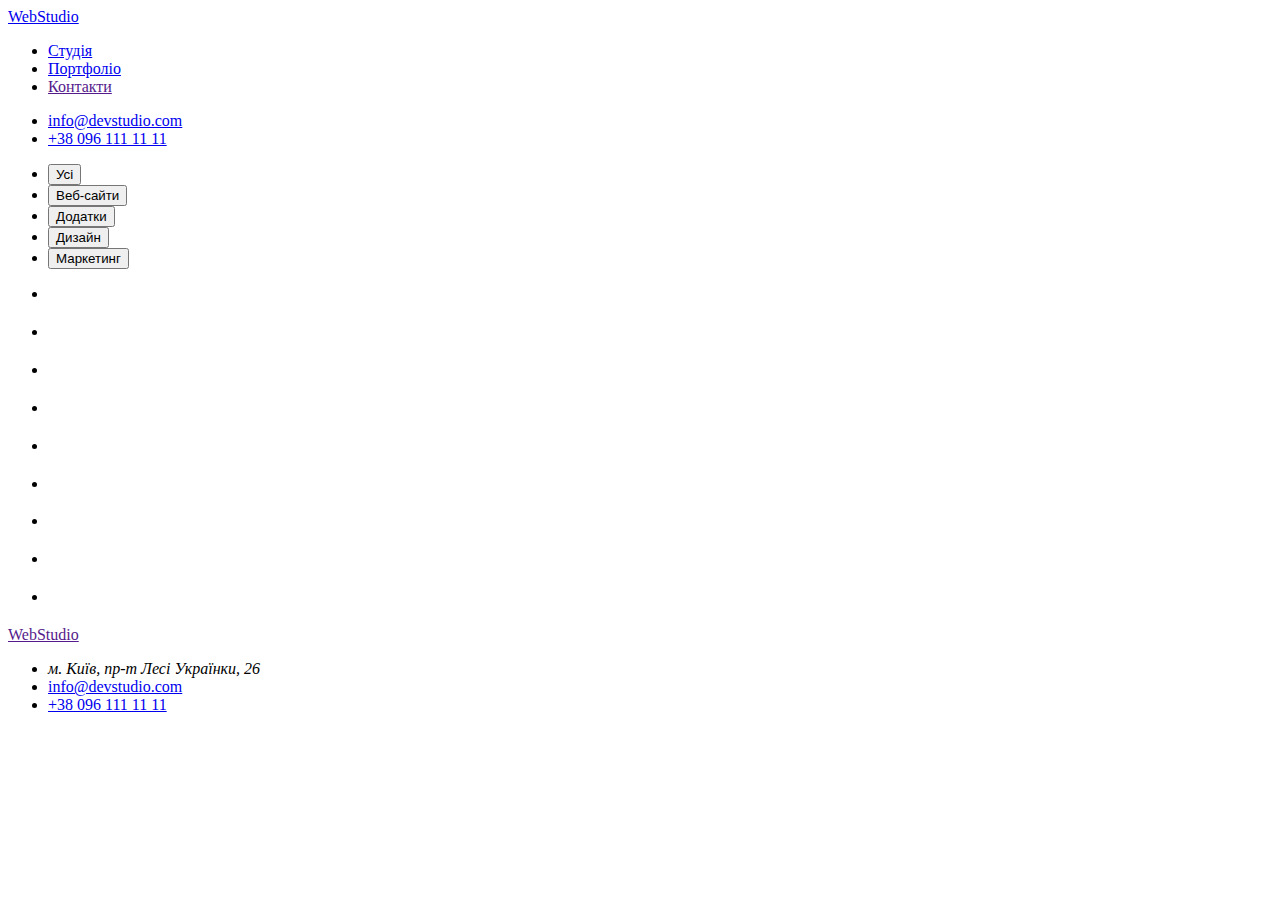
==== portfolio.html @ 64e0fc86 "portfolio" ====
<!DOCTYPE html>
<html lang="en">
<head>
    <meta charset="UTF-8">
    <meta http-equiv="X-UA-Compatible" content="IE=edge">
    <meta name="viewport" content="width=device-width, initial-scale=1.0">
    <title>Document</title>
</head>
<body>
    <header>

        <a href="./index.html">WebStudio</a>
        <ul>
          <li><a href="./index.html">Студія</a></li>
          <li><a href="./portfolio.html">Портфоліо</a></li>
          <li><a href="">Контакти</a></li>
        </ul>
        <ul>
          <li>
            <a href="mailto:info@devstudio.com">info@devstudio.com</a>
          </li>
          <li>
            <a href="tel:+380961111111">+38 096 111 11 11</a>
          </li>
        </ul>
      </header>
      <main>
        <ul>
            <li><button type="button" >Усі</button></li>
            <li><button type="button" >Веб-сайти</button></li>
            <li><button type="button" >Додатки</button></li>
            <li><button type="button" >Дизайн</button></li>
            <li><button type="button" >Маркетинг</button></li>
        </ul>
        <ul>
            <li>
                <img src="" alt="">
                <h2></h2>
                <p></p>
            </li>
            <li>
                <img src="" alt="">
                <h2></h2>
                <p></p>
            </li>
            <li>
                <img src="" alt="">
                <h2></h2>
                <p></p>
            </li>
            <li>
                <img src="" alt="">
                <h2></h2>
                <p></p>
            </li>
            <li>
                <img src="" alt="">
                <h2></h2>
                <p></p>
            </li>
            <li>
                <img src="" alt="">
                <h2></h2>
                <p></p>
            </li>
            <li>
                <img src="" alt="">
                <h2></h2>
                <p></p>
            </li>
            <li>
                <img src="" alt="">
                <h2></h2>
                <p></p>
            </li>
            <li>
                <img src="" alt="">
                <h2></h2>
                <p></p>
            </li>
        </ul>
      </main>
      <footer>
        <a href="">WebStudio</a>
        
          <ul>
            
            <li> 
            <address>м. Київ, пр-т Лесі Українки, 26</address>   
            </li>
            <li>
              <a href="mailto:info@devstudio.com">info@devstudio.com</a>
            </li>
            <li>
              <a href="tel:+380961111111">+38 096 111 11 11</a>
            </li>
          </ul>
        
      </footer>
</body>
</html>
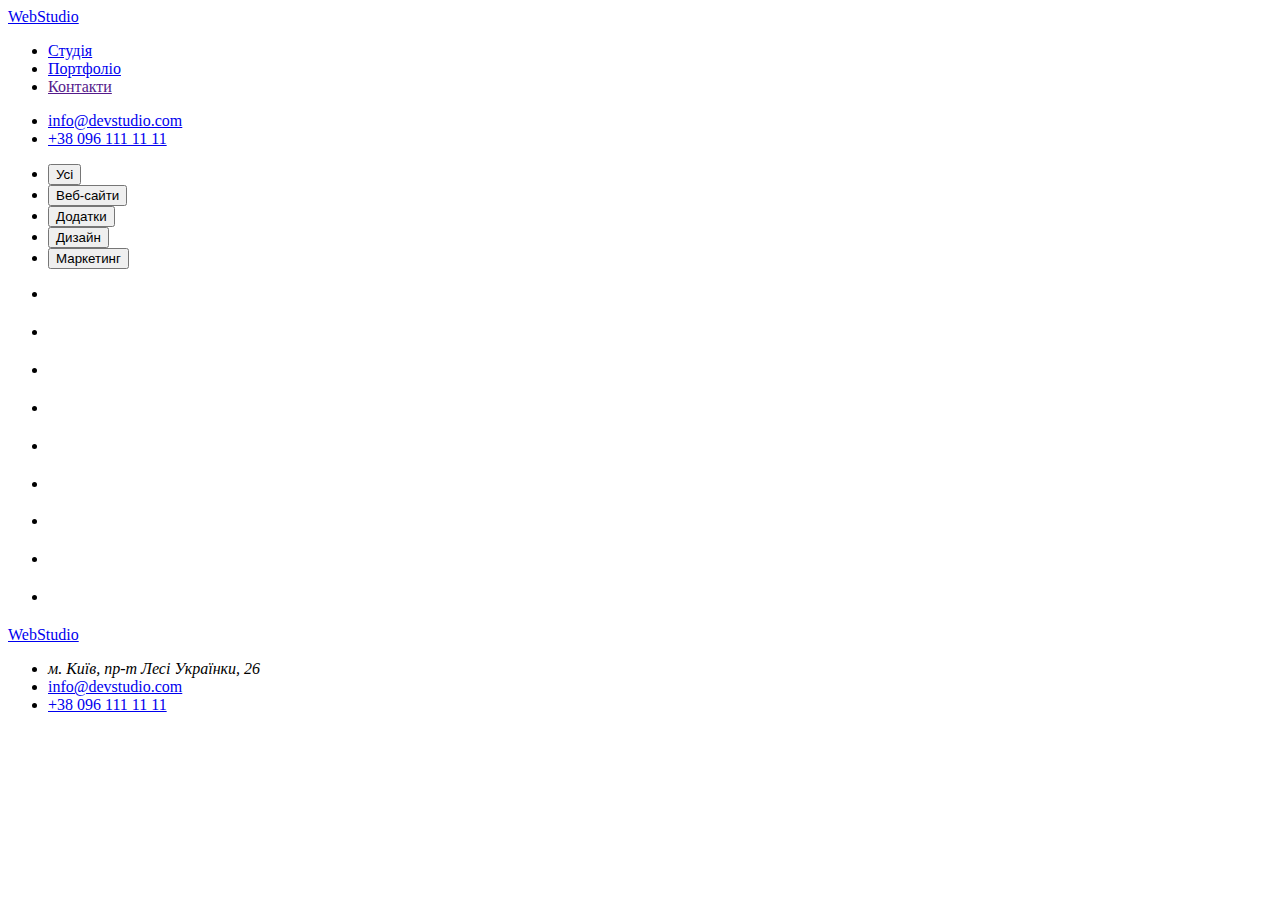
==== commit ab171c01: "main page" ====
--- a/portfolio.html
+++ b/portfolio.html
@@ -7,23 +7,26 @@
     <title>Document</title>
 </head>
 <body>
-    <header>
+  <header class="header">
+    <nav class="header-navigation">
 
-        <a href="./index.html">WebStudio</a>
-        <ul>
-          <li><a href="./index.html">Студія</a></li>
-          <li><a href="./portfolio.html">Портфоліо</a></li>
-          <li><a href="">Контакти</a></li>
-        </ul>
-        <ul>
-          <li>
-            <a href="mailto:info@devstudio.com">info@devstudio.com</a>
-          </li>
-          <li>
-            <a href="tel:+380961111111">+38 096 111 11 11</a>
-          </li>
-        </ul>
-      </header>
+    <a class="header-logo" href="./index.html">WebStudio</a>
+    <ul class="header-pages">
+      <li class="header-page"><a href="./index.html" class="header-link">Студія</a></li>
+      <li class="header-page"><a href="./portfolio.html"  class="header-link">Портфоліо</a></li>
+      <li class="header-page"><a href="" class="header-link">Контакти</a></li>
+    </ul>
+    <ul class="header-contacts">
+      <li class="header-contact">
+        <a href="mailto:info@devstudio.com" class="header-contact-link">info@devstudio.com</a>
+      </li>
+      <li class="header-contact">
+        <a href="tel:+380961111111" class="header-contact-link">+38 096 111 11 11</a>
+      </li>
+    </ul>
+  </nav>
+
+  </header>
       <main>
         <ul>
             <li><button type="button" >Усі</button></li>
@@ -80,19 +83,19 @@
             </li>
         </ul>
       </main>
-      <footer>
-        <a href="">WebStudio</a>
+      <footer class="footer">
+        <a href="./index.html" class="footer-link">WebStudio</a>
         
-          <ul>
+          <ul class="footer-list">
             
-            <li> 
-            <address>м. Київ, пр-т Лесі Українки, 26</address>   
+            <li class="footer-item"> 
+            <address class="footer-address">м. Київ, пр-т Лесі Українки, 26</address>   
             </li>
-            <li>
-              <a href="mailto:info@devstudio.com">info@devstudio.com</a>
+            <li class="footer-item">
+              <a href="mailto:info@devstudio.com" class="footer-address">info@devstudio.com</a>
             </li>
-            <li>
-              <a href="tel:+380961111111">+38 096 111 11 11</a>
+            <li class="footer-item">
+              <a href="tel:+380961111111" class="footer-link">+38 096 111 11 11</a>
             </li>
           </ul>
         
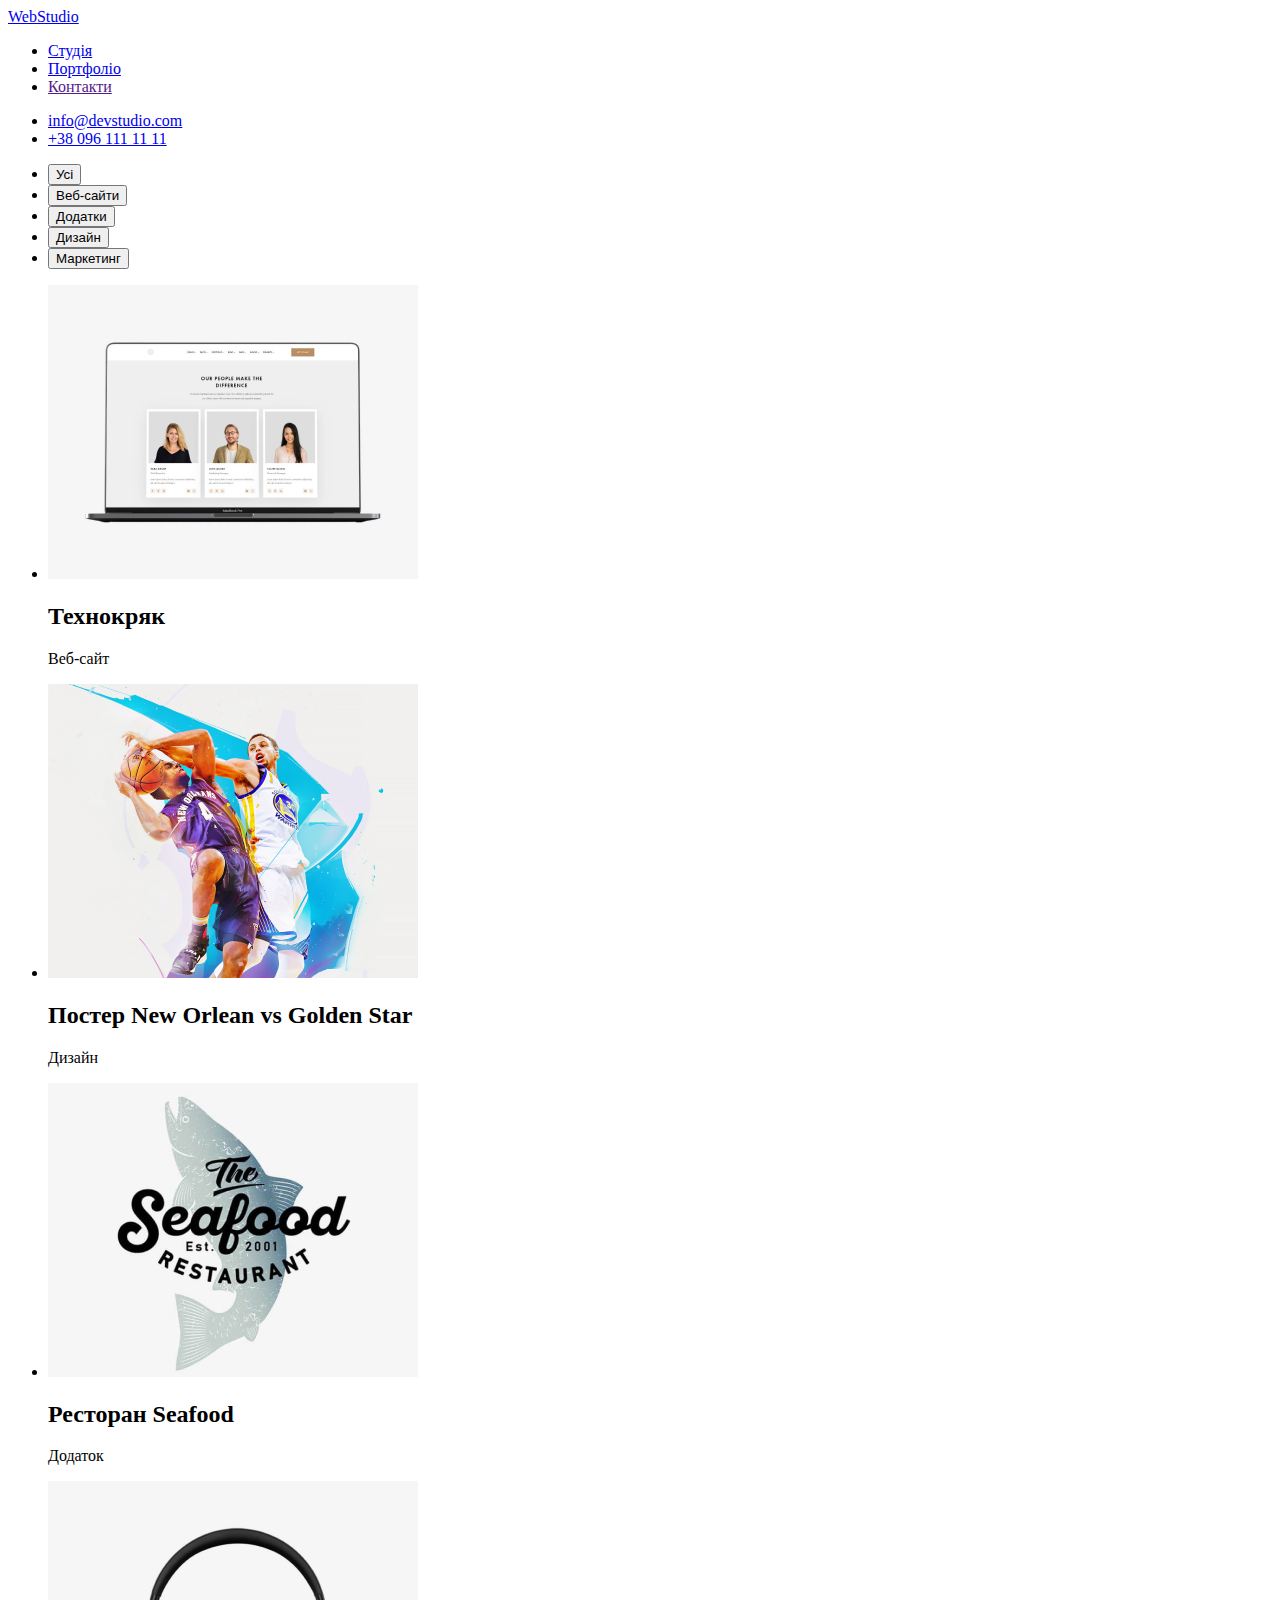
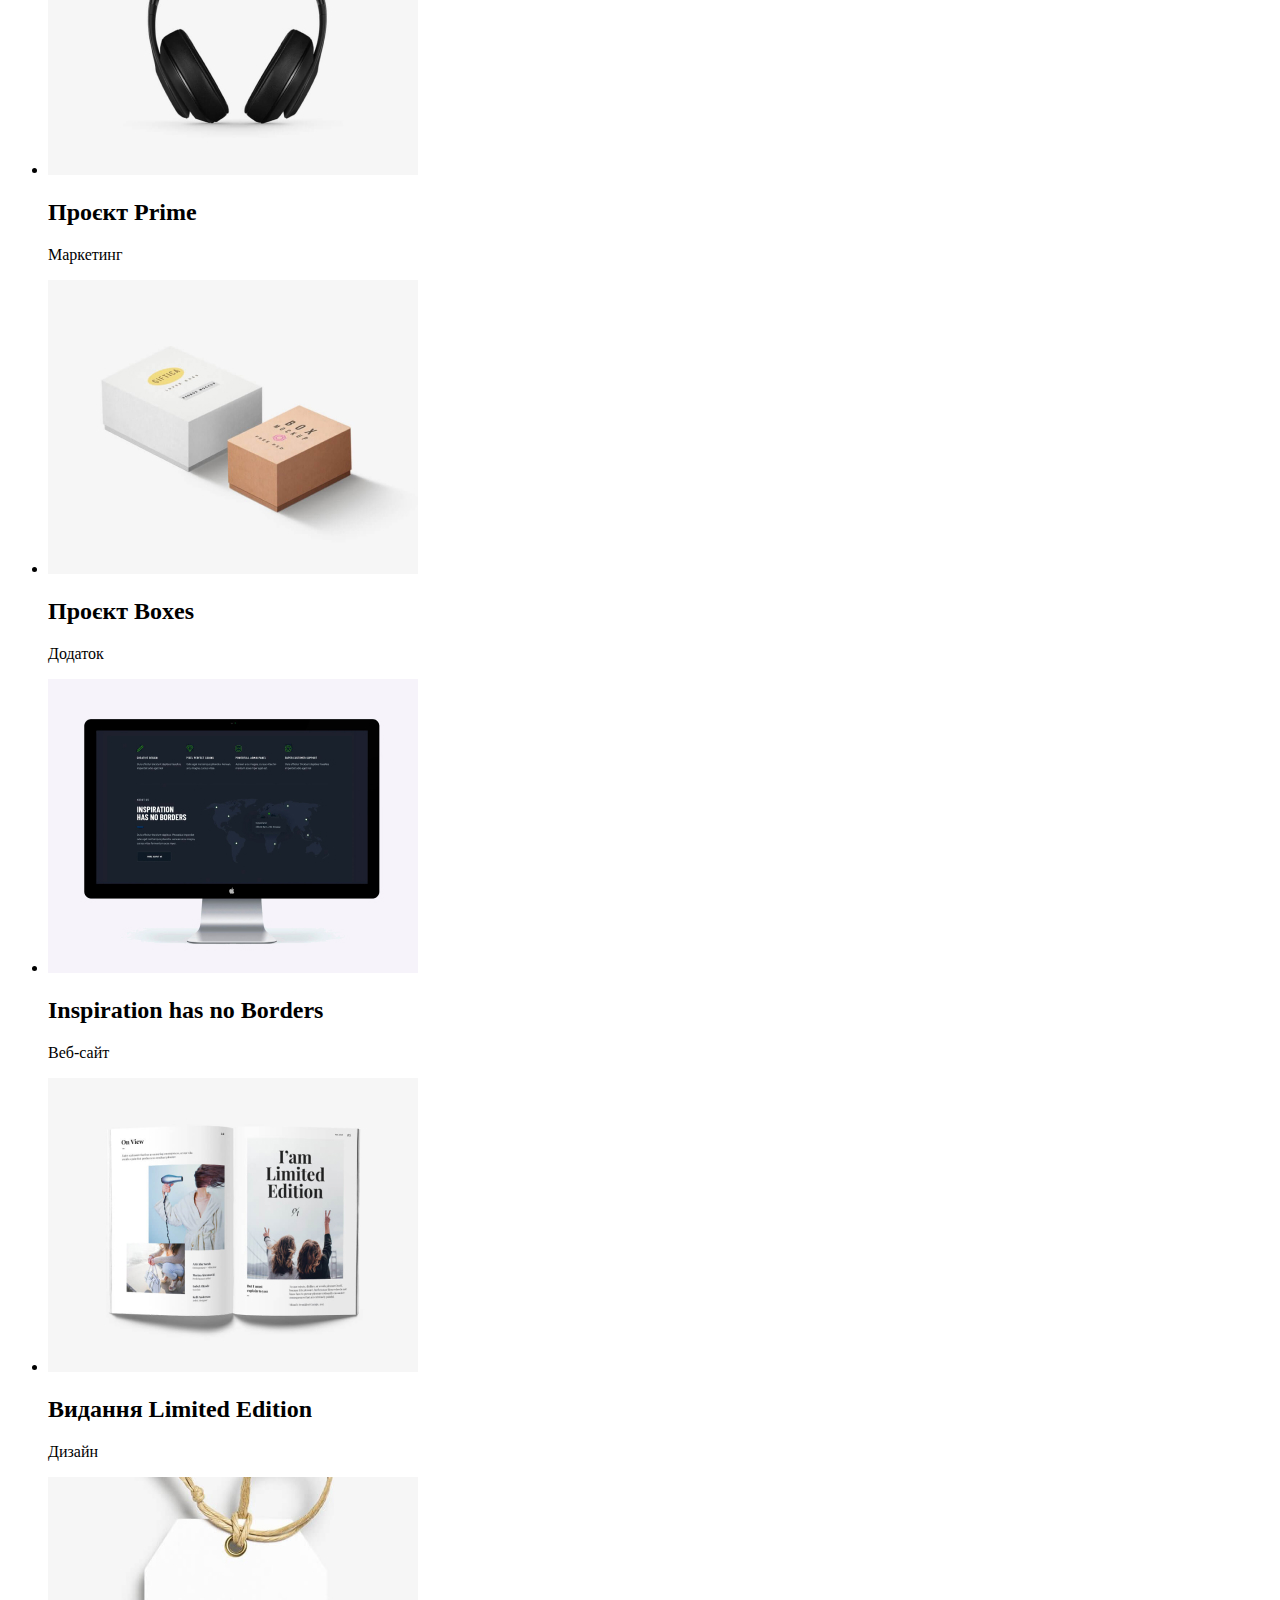
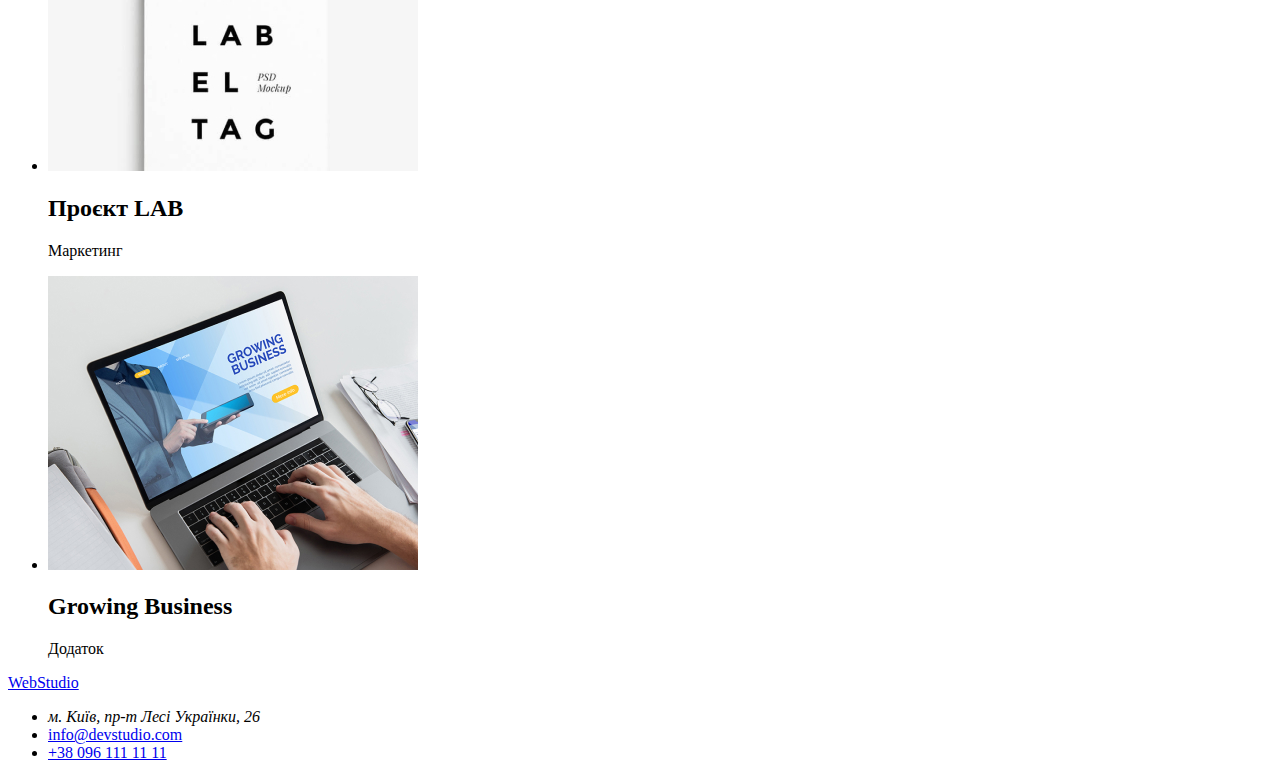
==== commit 30699c15: "portfolio class" ====
--- a/portfolio.html
+++ b/portfolio.html
@@ -28,58 +28,58 @@
 
   </header>
       <main>
-        <ul>
-            <li><button type="button" >Усі</button></li>
-            <li><button type="button" >Веб-сайти</button></li>
-            <li><button type="button" >Додатки</button></li>
-            <li><button type="button" >Дизайн</button></li>
-            <li><button type="button" >Маркетинг</button></li>
+        <ul class="button-list">
+            <li class="buttons-item"><button type="button" class="buttons-element">Усі</button></li>
+            <li class="buttons-item"><button type="button" class="buttons-element">Веб-сайти</button></li>
+            <li class="buttons-item"><button type="button" class="buttons-element">Додатки</button></li>
+            <li class="buttons-item"><button type="button" class="buttons-element">Дизайн</button></li>
+            <li class="buttons-item"><button type="button" class="buttons-element">Маркетинг</button></li>
         </ul>
-        <ul>
-            <li>
-                <img src="" alt="">
-                <h2></h2>
-                <p></p>
+        <ul class="posters-list">
+            <li class="posters-item">
+                <img src="./images/poster-1.jpg" alt="постер 1" class="posters-image">
+                <h2 class="poster-name">Технокряк</h2>
+                <p class="poster-tex">Веб-сайт</p>
             </li>
-            <li>
-                <img src="" alt="">
-                <h2></h2>
-                <p></p>
+            <li class="posters-item">
+                <img src="./images/poster-2.jpg" alt="постер 2" class="posters-image">
+                <h2 class="poster-name">Постер New Orlean vs Golden Star</h2>
+                <p class="poster-tex">Дизайн</p>
             </li>
-            <li>
-                <img src="" alt="">
-                <h2></h2>
-                <p></p>
+            <li class="posters-item">
+                <img src="./images/poster-3.jpg" alt="постер 3" class="posters-image">
+                <h2 class="poster-name">Ресторан Seafood</h2>
+                <p class="poster-tex">Додаток</p>
             </li>
-            <li>
-                <img src="" alt="">
-                <h2></h2>
-                <p></p>
+            <li class="posters-item">
+                <img src="./images/poster-4.jpg" alt="постер 4" class="posters-image">
+                <h2 class="poster-name">Проєкт Prime</h2>
+                <p class="poster-tex">Маркетинг</p>
             </li>
-            <li>
-                <img src="" alt="">
-                <h2></h2>
-                <p></p>
+            <li class="posters-item">
+                <img src="./images/poster-5.jpg" alt="постер 5" class="posters-image">
+                <h2 class="poster-name">Проєкт Boxes</h2>
+                <p class="poster-tex">Додаток</p>
             </li>
-            <li>
-                <img src="" alt="">
-                <h2></h2>
-                <p></p>
+            <li class="posters-item">
+                <img src="./images/poster-6.jpg" alt="постер 6" class="posters-image">
+                <h2 class="poster-name">Inspiration has no Borders</h2>
+                <p class="poster-tex">Веб-сайт</p>
             </li>
-            <li>
-                <img src="" alt="">
-                <h2></h2>
-                <p></p>
+            <li class="posters-item">
+                <img src="./images/poster-7.jpg" alt="постер 7" class="posters-image">
+                <h2 class="poster-name">Видання Limited Edition</h2>
+                <p class="poster-tex">Дизайн</p>
             </li>
-            <li>
-                <img src="" alt="">
-                <h2></h2>
-                <p></p>
+            <li class="posters-item">
+                <img src="./images/poster-8.jpg" alt="постер 8" class="posters-image">
+                <h2 class="poster-name">Проєкт LAB</h2>
+                <p class="poster-tex">Маркетинг</p>
             </li>
-            <li>
-                <img src="" alt="">
-                <h2></h2>
-                <p></p>
+            <li class="posters-item">
+                <img src="./images/poster-9.jpg" alt="постер 9" class="posters-image">
+                <h2 class="poster-name">Growing Business</h2>
+                <p class="poster-tex">Додаток</p>
             </li>
         </ul>
       </main>
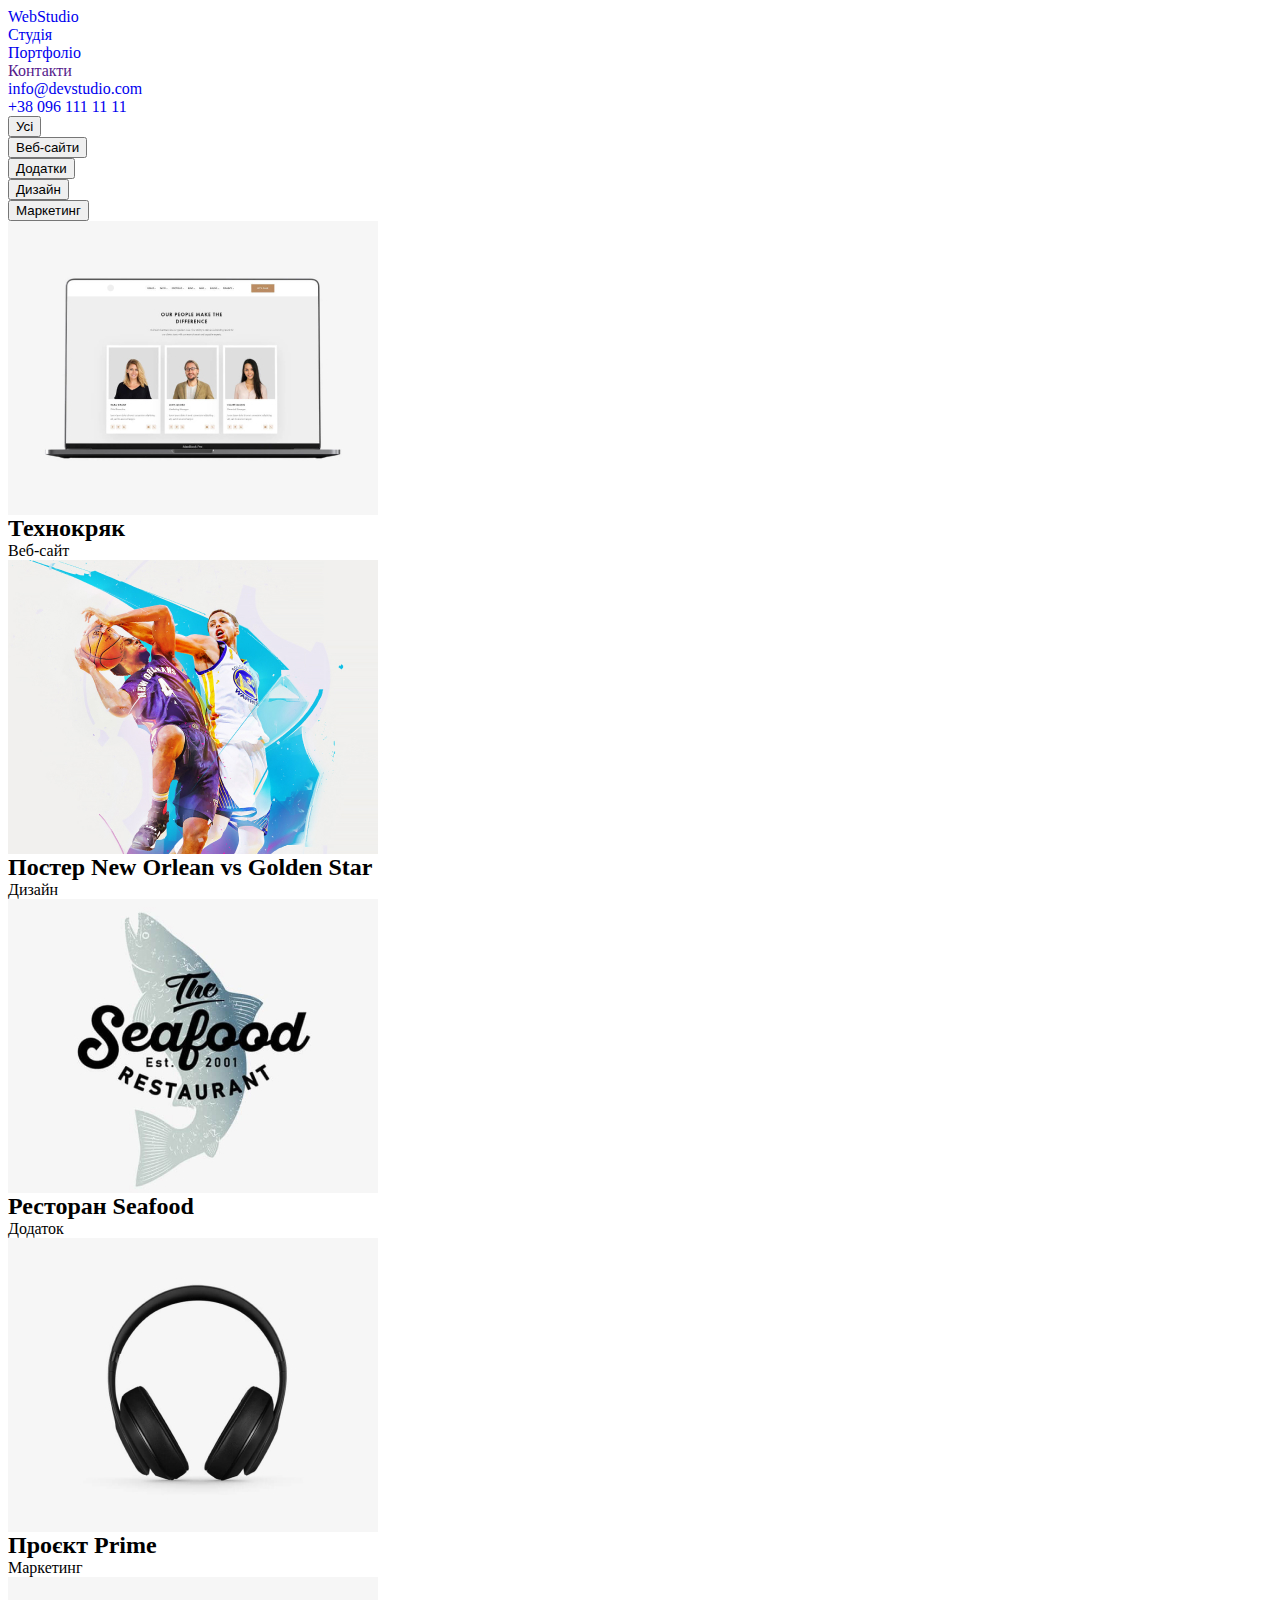
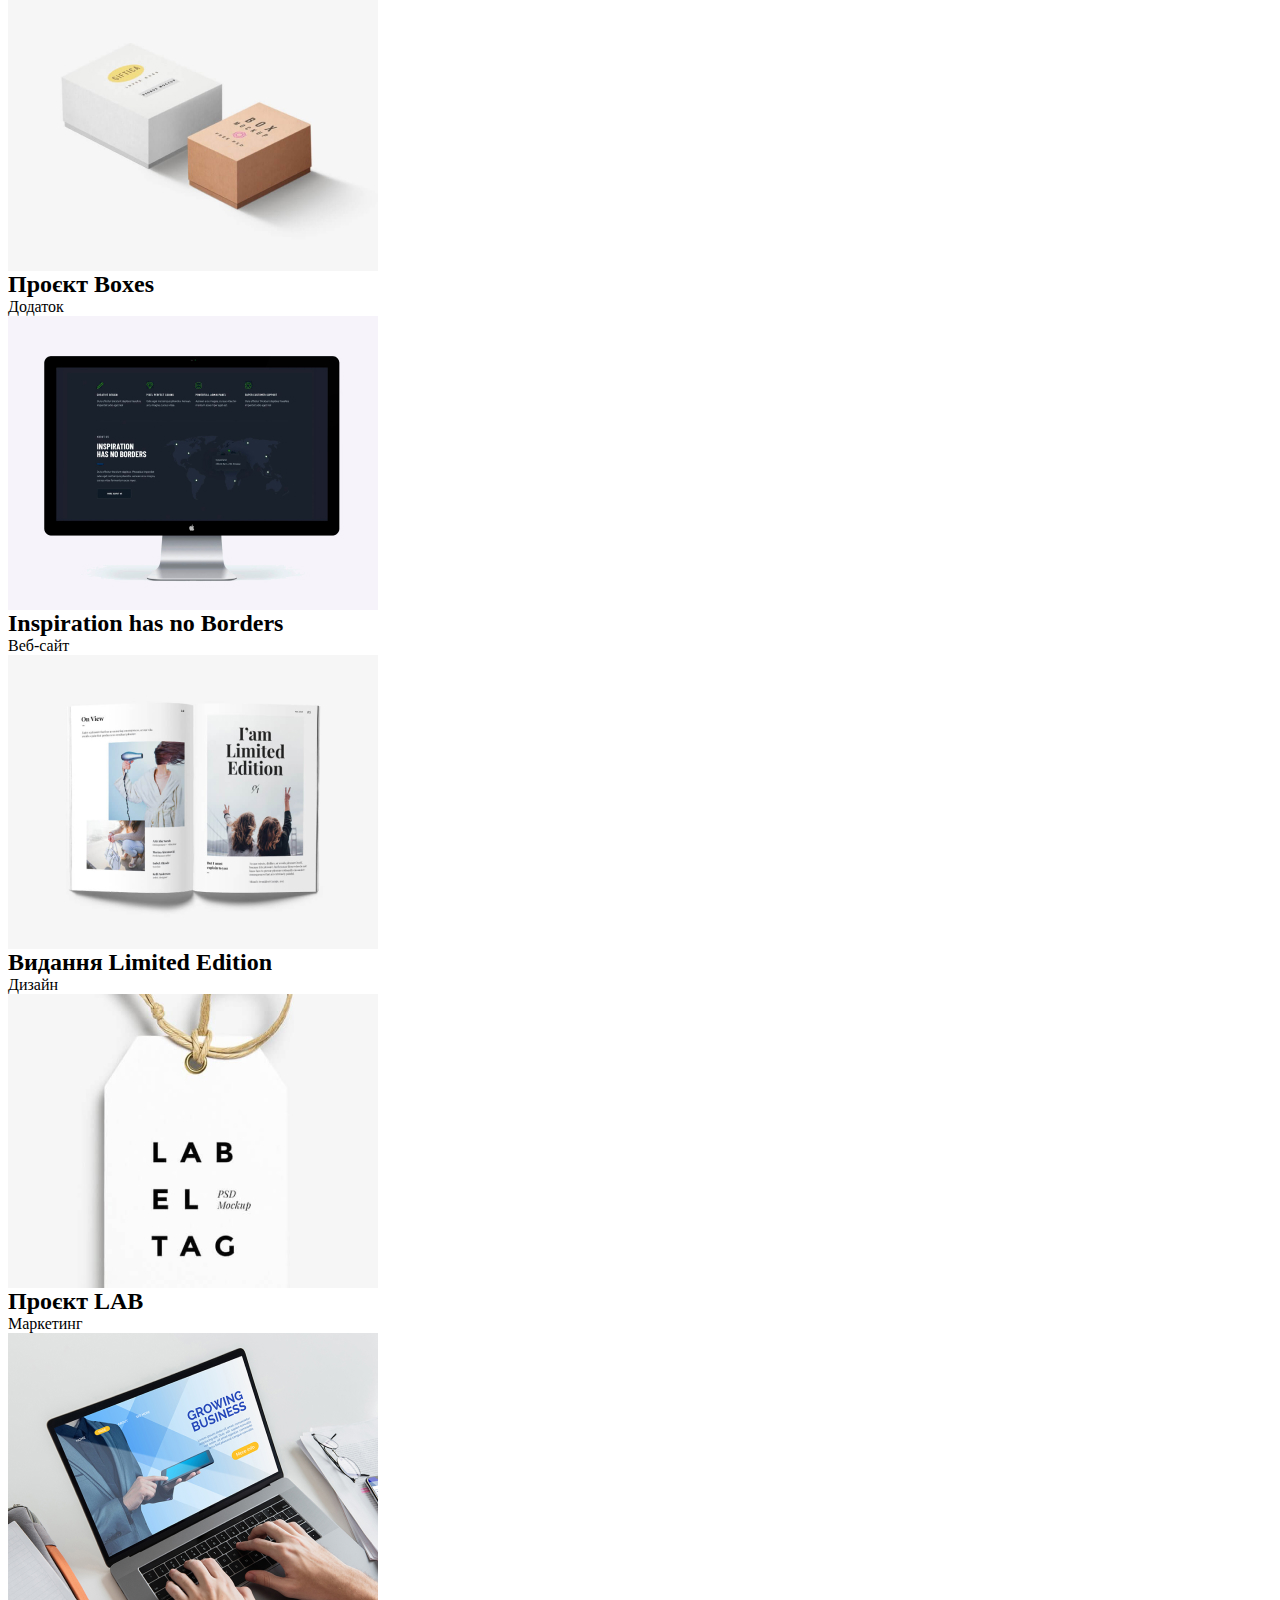
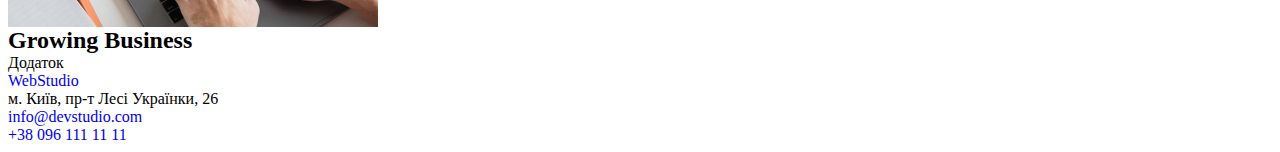
==== commit 04f12937: "conteiner and normalize" ====
--- a/portfolio.html
+++ b/portfolio.html
@@ -5,6 +5,8 @@
     <meta http-equiv="X-UA-Compatible" content="IE=edge">
     <meta name="viewport" content="width=device-width, initial-scale=1.0">
     <title>Document</title>
+    <link rel="stylesheet" href="https://cdnjs.cloudflare.com/ajax/libs/modern-normalize/1.1.0/modern-normalize.min.css" integrity="sha512-wpPYUAdjBVSE4KJnH1VR1HeZfpl1ub8YT/NKx4PuQ5NmX2tKuGu6U/JRp5y+Y8XG2tV+wKQpNHVUX03MfMFn9Q==" crossorigin="anonymous" referrerpolicy="no-referrer" />
+    <link rel="stylesheet" href="./style.css">
 </head>
 <body>
   <header class="header">
--- a/style.css
+++ b/style.css
@@ -0,0 +1,28 @@
+ul, ol {
+    list-style: none;
+    padding: 0;
+    margin: 0;
+}
+h1, h2, h3, h4, h5, h6,p {
+    margin: 0;
+}
+ 
+a{
+    text-decoration: none;
+}
+
+address {
+    font-style: normal;
+}
+
+img{
+    display: block;
+}
+
+.container {
+outline: solid red;
+width: 1200px;
+margin: 0 auto;
+padding-left: 15px;
+padding-right: 15px;
+}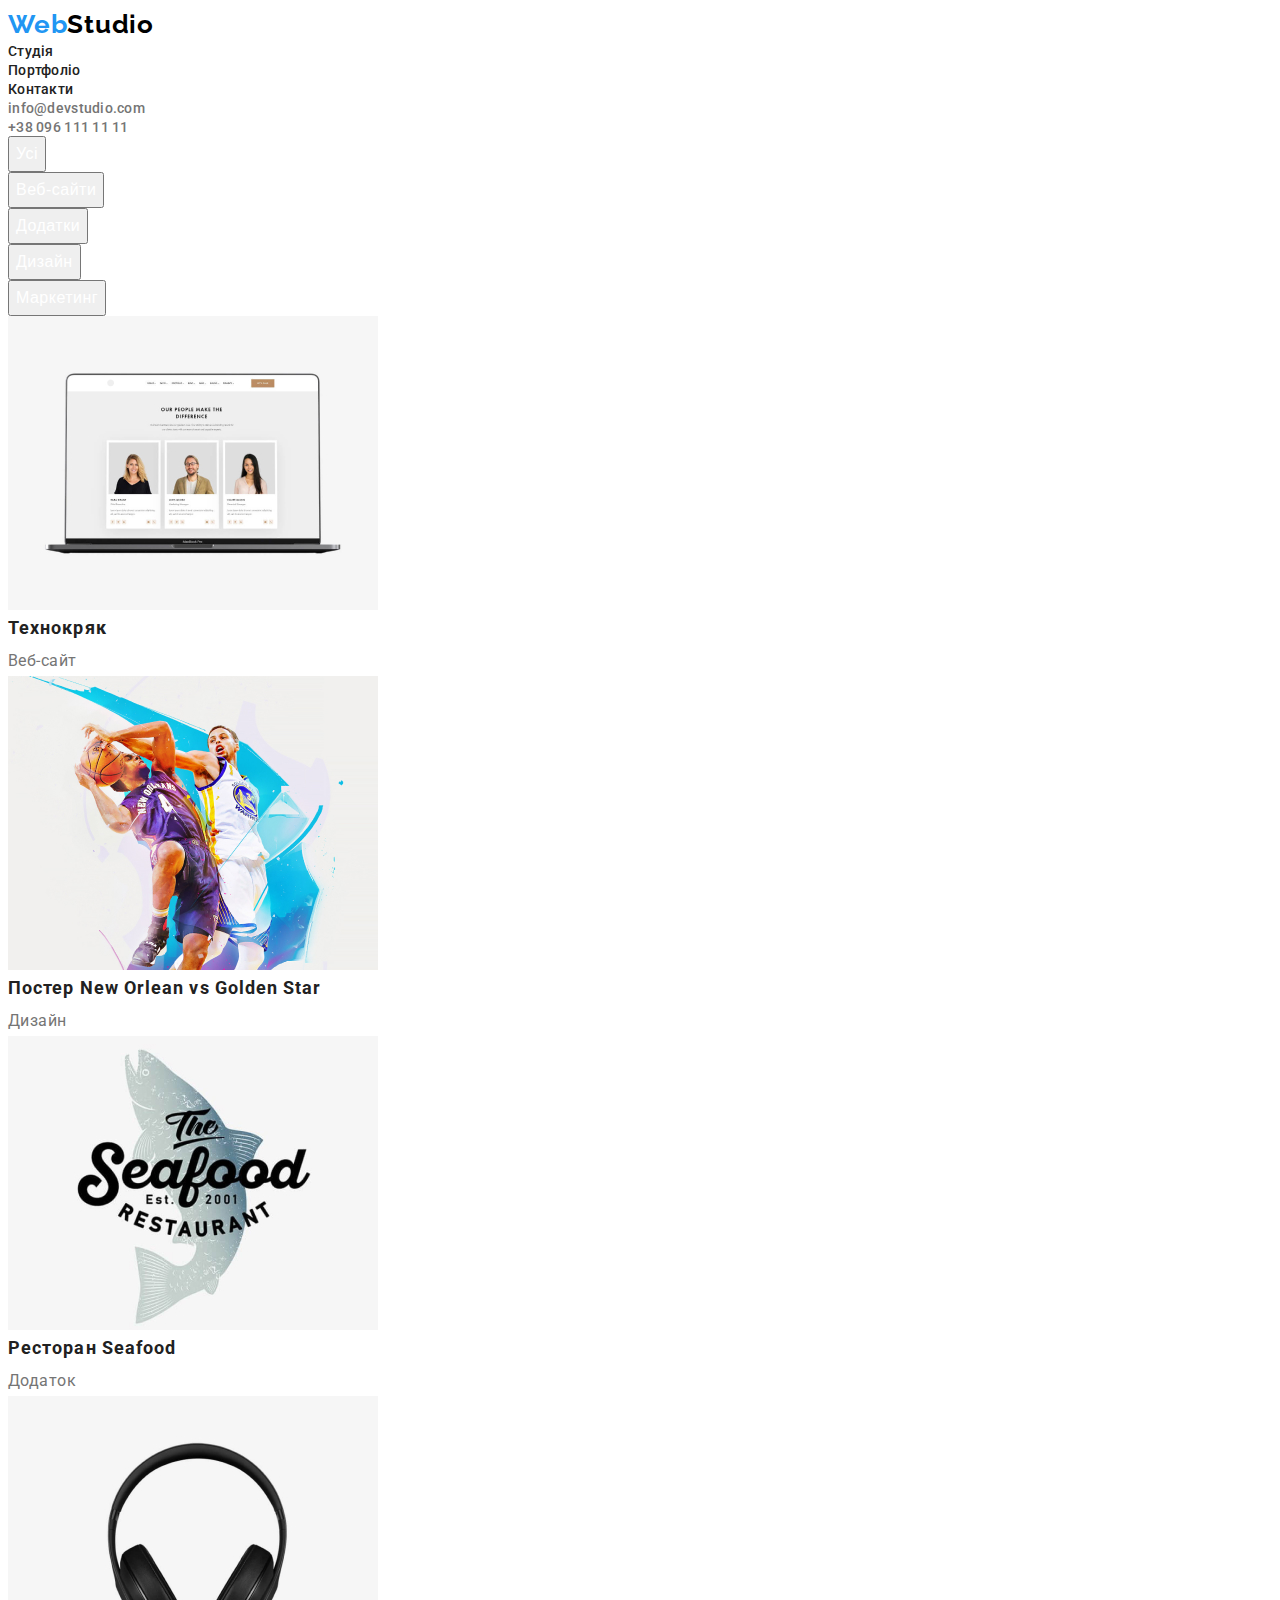
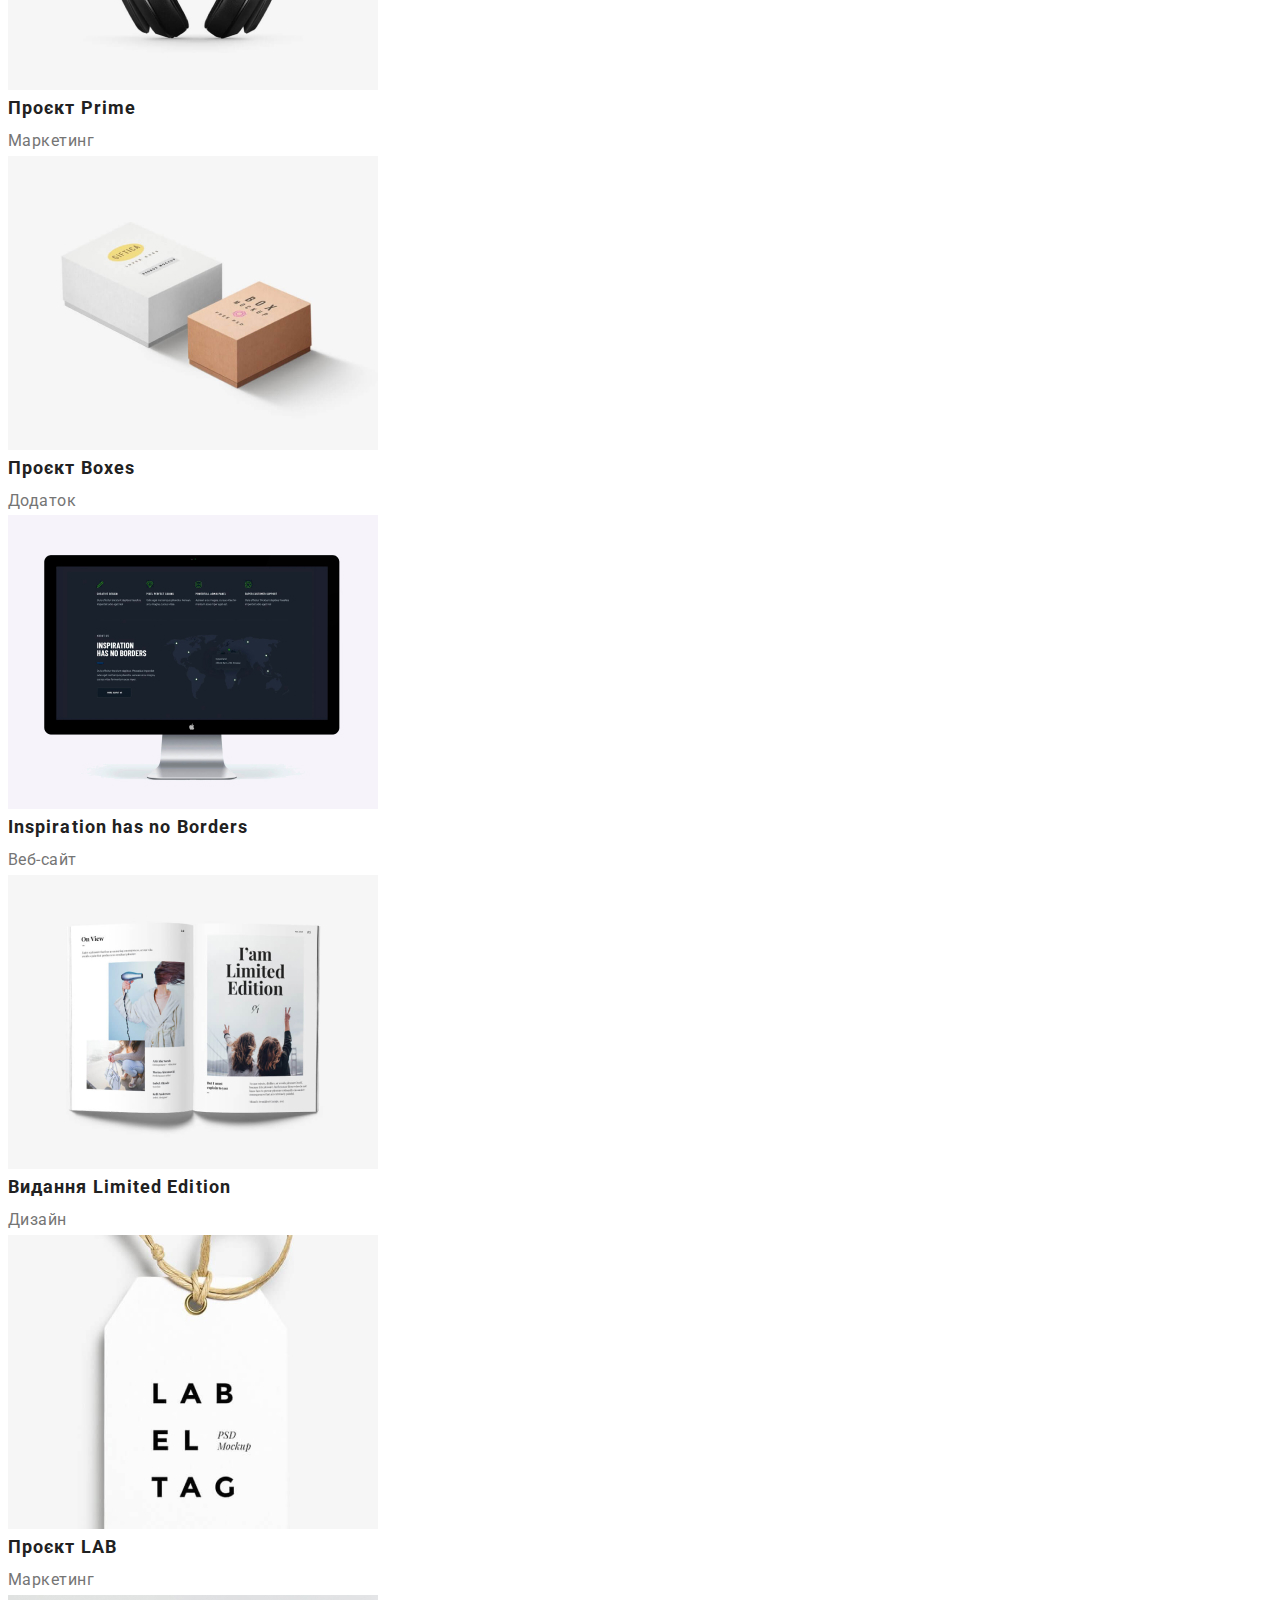
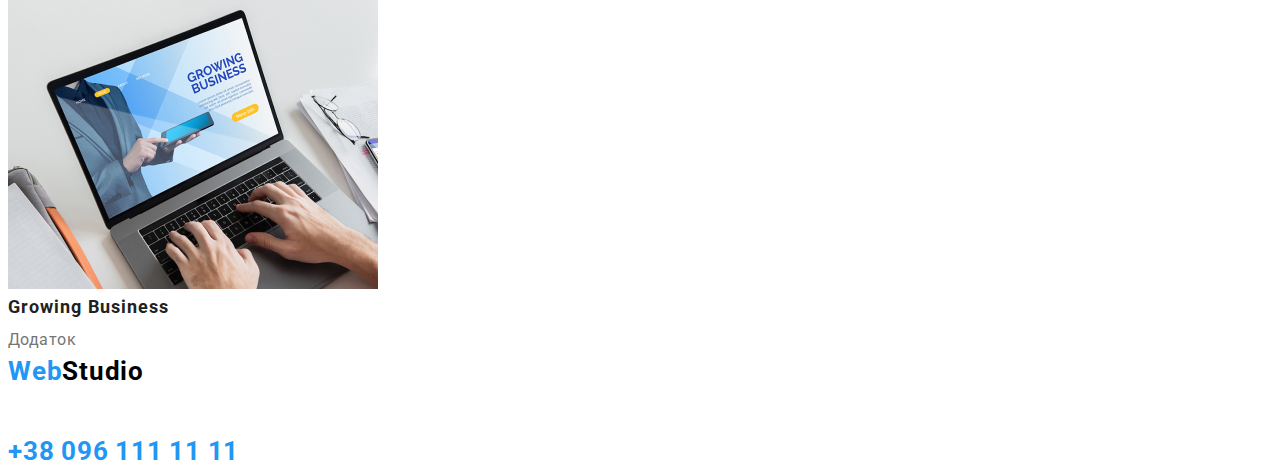
==== commit 5d457a6a: "fonts" ====
--- a/portfolio.html
+++ b/portfolio.html
@@ -5,6 +5,11 @@
     <meta http-equiv="X-UA-Compatible" content="IE=edge">
     <meta name="viewport" content="width=device-width, initial-scale=1.0">
     <title>Document</title>
+     <!-- Шрифти -->
+     <link rel="preconnect" href="https://fonts.googleapis.com">
+     <link rel="preconnect" href="https://fonts.gstatic.com" crossorigin>
+     <link href="https://fonts.googleapis.com/css2?family=Raleway:wght@700&family=Roboto:wght@400;500;700;900&display=swap" rel="stylesheet">
+
     <link rel="stylesheet" href="https://cdnjs.cloudflare.com/ajax/libs/modern-normalize/1.1.0/modern-normalize.min.css" integrity="sha512-wpPYUAdjBVSE4KJnH1VR1HeZfpl1ub8YT/NKx4PuQ5NmX2tKuGu6U/JRp5y+Y8XG2tV+wKQpNHVUX03MfMFn9Q==" crossorigin="anonymous" referrerpolicy="no-referrer" />
     <link rel="stylesheet" href="./style.css">
 </head>
@@ -12,7 +17,7 @@
   <header class="header">
     <nav class="header-navigation">
 
-    <a class="header-logo" href="./index.html">WebStudio</a>
+    <a class="header-logo" href="./index.html">Web<span class="header-logo-color">Studio</span></a>
     <ul class="header-pages">
       <li class="header-page"><a href="./index.html" class="header-link">Студія</a></li>
       <li class="header-page"><a href="./portfolio.html"  class="header-link">Портфоліо</a></li>
@@ -41,52 +46,52 @@
             <li class="posters-item">
                 <img src="./images/poster-1.jpg" alt="постер 1" class="posters-image">
                 <h2 class="poster-name">Технокряк</h2>
-                <p class="poster-tex">Веб-сайт</p>
+                <p class="poster-text">Веб-сайт</p>
             </li>
             <li class="posters-item">
                 <img src="./images/poster-2.jpg" alt="постер 2" class="posters-image">
                 <h2 class="poster-name">Постер New Orlean vs Golden Star</h2>
-                <p class="poster-tex">Дизайн</p>
+                <p class="poster-text">Дизайн</p>
             </li>
             <li class="posters-item">
                 <img src="./images/poster-3.jpg" alt="постер 3" class="posters-image">
                 <h2 class="poster-name">Ресторан Seafood</h2>
-                <p class="poster-tex">Додаток</p>
+                <p class="poster-text">Додаток</p>
             </li>
             <li class="posters-item">
                 <img src="./images/poster-4.jpg" alt="постер 4" class="posters-image">
                 <h2 class="poster-name">Проєкт Prime</h2>
-                <p class="poster-tex">Маркетинг</p>
+                <p class="poster-text">Маркетинг</p>
             </li>
             <li class="posters-item">
                 <img src="./images/poster-5.jpg" alt="постер 5" class="posters-image">
                 <h2 class="poster-name">Проєкт Boxes</h2>
-                <p class="poster-tex">Додаток</p>
+                <p class="poster-text">Додаток</p>
             </li>
             <li class="posters-item">
                 <img src="./images/poster-6.jpg" alt="постер 6" class="posters-image">
                 <h2 class="poster-name">Inspiration has no Borders</h2>
-                <p class="poster-tex">Веб-сайт</p>
+                <p class="poster-text">Веб-сайт</p>
             </li>
             <li class="posters-item">
                 <img src="./images/poster-7.jpg" alt="постер 7" class="posters-image">
                 <h2 class="poster-name">Видання Limited Edition</h2>
-                <p class="poster-tex">Дизайн</p>
+                <p class="poster-text">Дизайн</p>
             </li>
             <li class="posters-item">
                 <img src="./images/poster-8.jpg" alt="постер 8" class="posters-image">
                 <h2 class="poster-name">Проєкт LAB</h2>
-                <p class="poster-tex">Маркетинг</p>
+                <p class="poster-text">Маркетинг</p>
             </li>
             <li class="posters-item">
                 <img src="./images/poster-9.jpg" alt="постер 9" class="posters-image">
                 <h2 class="poster-name">Growing Business</h2>
-                <p class="poster-tex">Додаток</p>
+                <p class="poster-text">Додаток</p>
             </li>
         </ul>
       </main>
       <footer class="footer">
-        <a href="./index.html" class="footer-link">WebStudio</a>
+        <a href="./index.html" class="footer-link">Web<span class="footer-link-color">Studio</span></a>
         
           <ul class="footer-list">
             
--- a/style.css
+++ b/style.css
@@ -1,3 +1,7 @@
+body{
+    font-family: 'Roboto';
+
+}
 ul, ol {
     list-style: none;
     padding: 0;
@@ -25,4 +29,199 @@
 margin: 0 auto;
 padding-left: 15px;
 padding-right: 15px;
+}
+
+.header-logo{
+    font-family: 'Raleway';
+    font-weight: 700;
+    font-size: 26px;
+    line-height: 1.25;
+    
+    
+    letter-spacing: 0.03em;
+    
+    color: #2196F3;
+}
+
+.header-logo-color{
+    color: #000000;
+}
+
+.header-link{
+
+font-weight: 500;
+font-size: 14px;
+line-height: 1.14;
+letter-spacing: 0.02em;
+
+color: #212121;
+
+}
+
+.header-link:hover{
+    color: #2196F3;
+}
+
+.header-contact-link{
+font-weight: 500;
+font-size: 14px;
+line-height: 1.14;
+letter-spacing: 0.02em;
+
+color: #757575;
+}
+
+.header-contact-link:hover{
+    color: #2196F3;
+}
+
+.hero-title{
+    font-weight: 900;
+font-size: 44px;
+line-height: 1.36;
+
+text-align: center;
+letter-spacing: 0.06em;
+text-transform: uppercase;
+
+color: #FFFFFF;
+
+}
+
+
+.hero-button{
+    font-weight: 700;
+font-size: 16px;
+line-height: 1.88;
+
+
+display: flex;
+align-items: center;
+text-align: center;
+letter-spacing: 0.06em;
+
+color: #FFFFFF;
+
+}
+
+.advantage-title{
+    font-weight: 700;
+font-size: 14px;
+line-height: 1.25;
+letter-spacing: 0.03em;
+text-transform: uppercase;
+
+color: #212121;
+}
+
+.advantage-text{
+    font-weight: 400;
+font-size: 14px;
+line-height: 1.71;
+
+
+letter-spacing: 0.03em;
+
+color: #757575;
+}
+
+.what-we-do-title{
+    font-weight: 700;
+font-size: 36px;
+line-height: 1.16;
+text-align: center;
+letter-spacing: 0.03em;
+
+color: #212121;
+}
+
+.our-team-title{
+    font-weight: 500;
+    font-size: 16px;
+    line-height: 1.18;
+
+    text-align: center;
+    letter-spacing: 0.03em;
+    
+    color: #212121;
+}
+
+.our-team-text{
+    font-weight: 400;
+    font-size: 16px;
+    line-height: 19px;
+
+    
+    text-align: center;
+    letter-spacing: 0.03em;
+    
+    color: #757575;
+}
+
+
+.footer-link{
+    font-weight: 700;
+    font-size: 26px;
+    line-height: 1.25;
+
+    
+    letter-spacing: 0.03em;
+    
+    color: #2196F3;
+    
+}
+
+.footer-link-color{
+color: 
+#FFFFFF;
+}
+
+
+.footer-address{
+    font-weight: 400;
+    font-size: 14px;
+    line-height: 1.71;
+    
+    
+    letter-spacing: 0.03em;
+    
+    color: rgba(255, 255, 255, 0.6);
+}
+
+.buttons-element{
+    font-weight: 500;
+font-size: 16px;
+line-height: 1.88;
+
+
+text-align: center;
+letter-spacing: 0.03em;
+
+color: #FFFFFF;
+
+}
+
+.poster-name{
+    font-weight: 700;
+font-size: 18px;
+line-height: 2;
+
+letter-spacing: 0.06em;
+
+color: #212121;
+}
+
+.poster-text{
+    font-weight: 400;
+font-size: 16px;
+line-height: 1.87;
+
+letter-spacing: 0.03em;
+
+color: #757575;
+
+}
+
+.footer-link-color{
+    color: #000000;
 }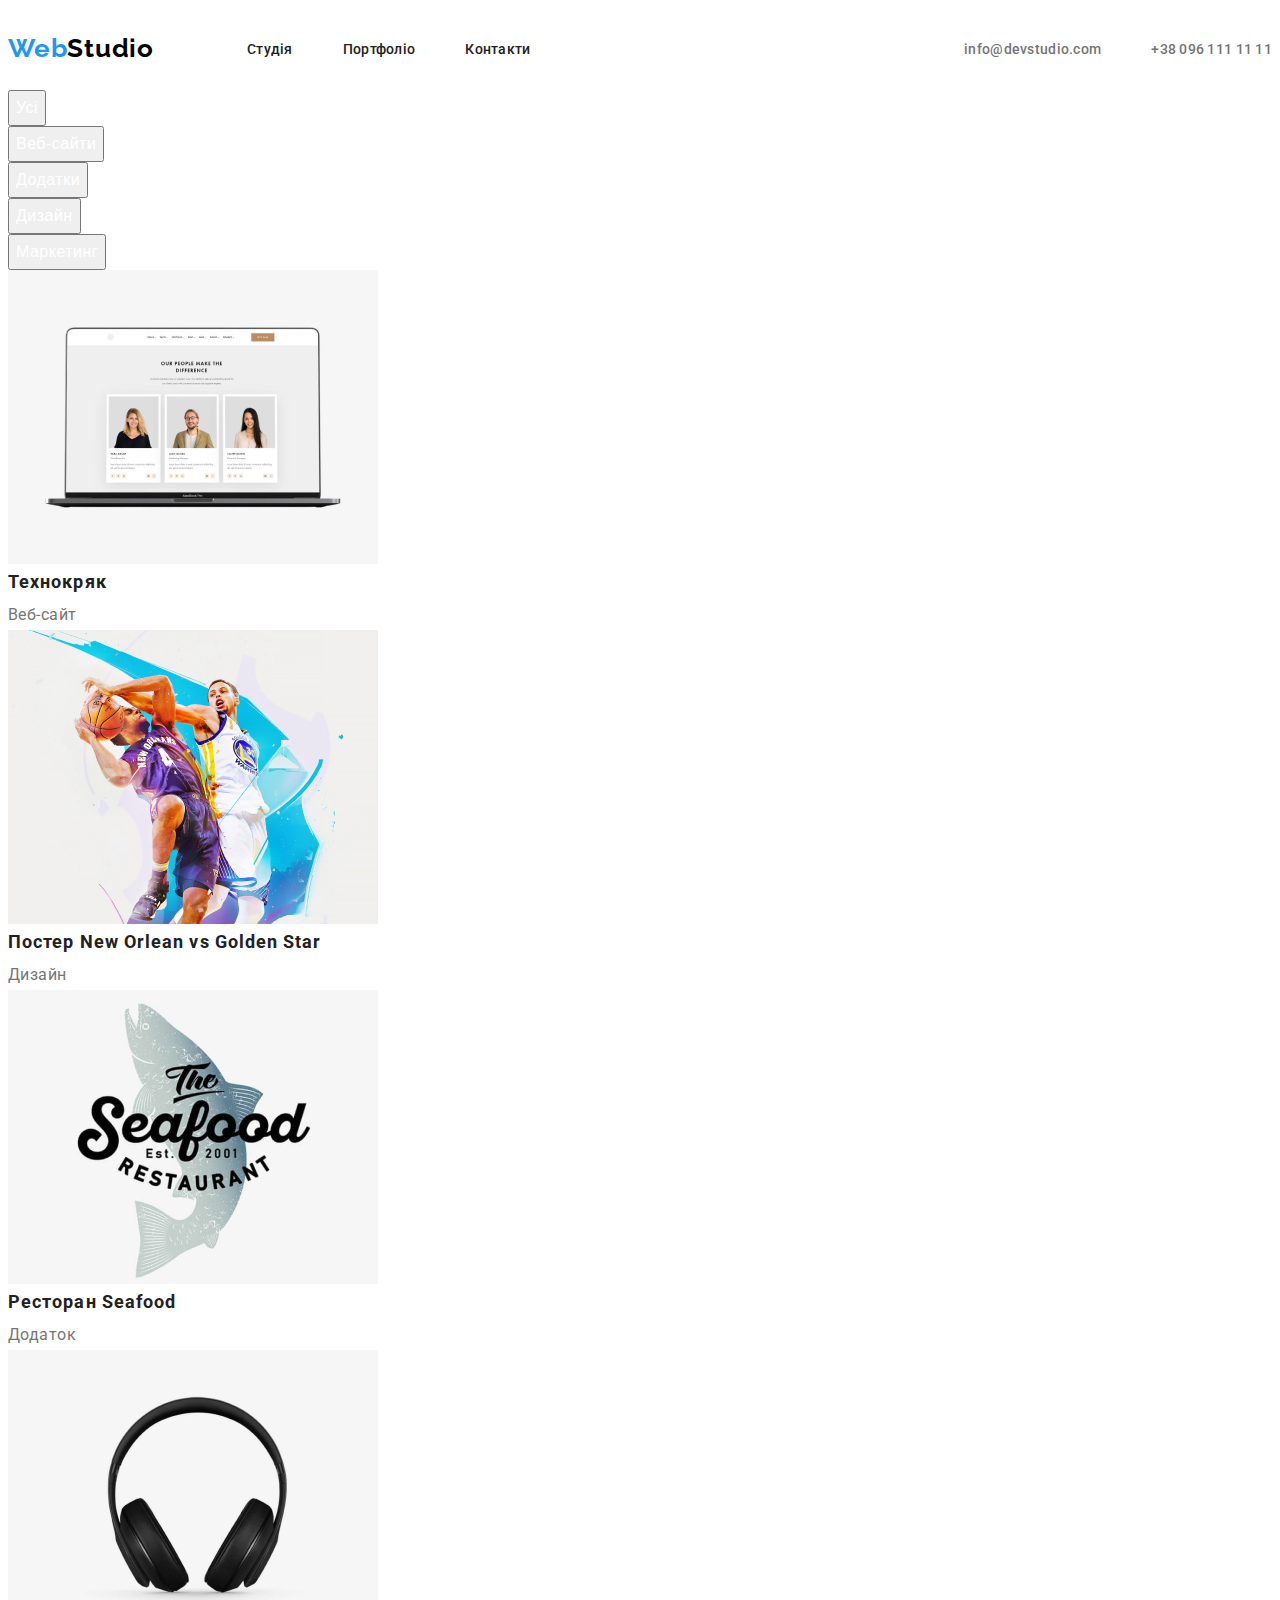
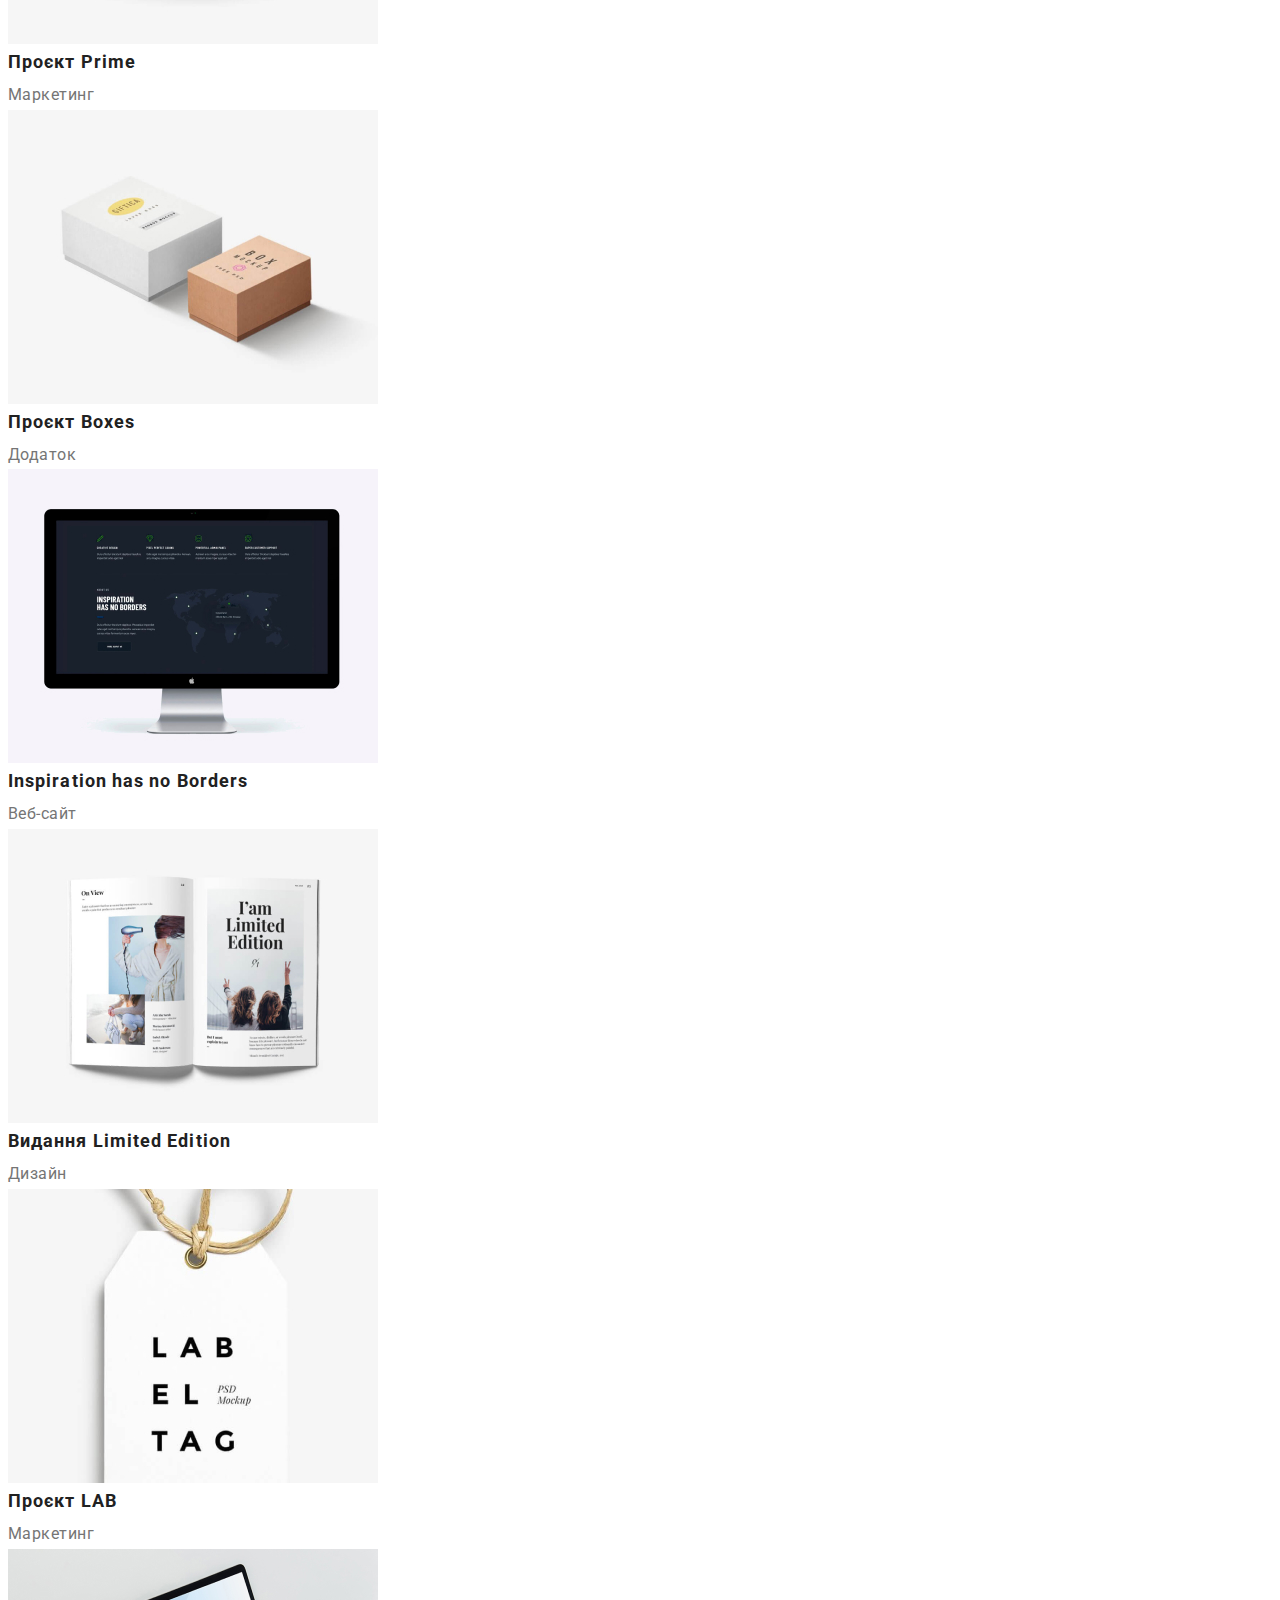
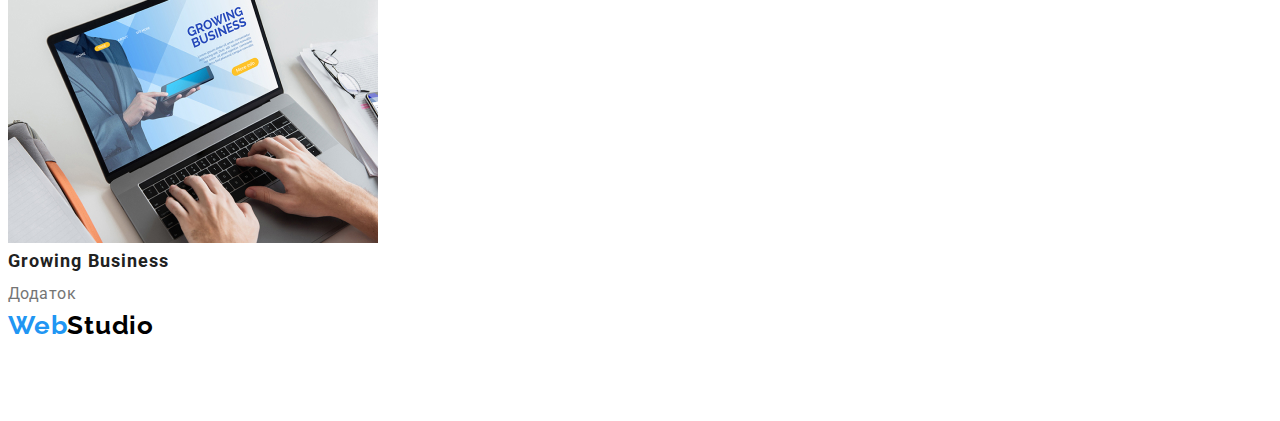
==== commit c8ee51bc: "margin and padding" ====
--- a/portfolio.html
+++ b/portfolio.html
@@ -99,10 +99,10 @@
             <address class="footer-address">м. Київ, пр-т Лесі Українки, 26</address>   
             </li>
             <li class="footer-item">
-              <a href="mailto:info@devstudio.com" class="footer-address">info@devstudio.com</a>
+              <a href="mailto:info@devstudio.com" class="footer-contact">info@devstudio.com</a>
             </li>
             <li class="footer-item">
-              <a href="tel:+380961111111" class="footer-link">+38 096 111 11 11</a>
+              <a href="tel:+380961111111" class="footer-contact">+38 096 111 11 11</a>
             </li>
           </ul>
         
--- a/style.css
+++ b/style.css
@@ -30,6 +30,10 @@
 padding-left: 15px;
 padding-right: 15px;
 }
+.header{
+padding-top: 24px;
+padding-bottom: 25px;
+}
 
 .header-logo{
     font-family: 'Raleway';
@@ -41,6 +45,7 @@
     letter-spacing: 0.03em;
     
     color: #2196F3;
+    margin-right: 93px;
 }
 
 .header-logo-color{
@@ -57,6 +62,10 @@
 color: #212121;
 
 }
+.header-pages{
+    display: flex;
+    gap: 50px;
+}
 
 .header-link:hover{
     color: #2196F3;
@@ -74,7 +83,20 @@
 .header-contact-link:hover{
     color: #2196F3;
 }
-
+.header-contacts{
+    display: flex;
+    gap: 50px;
+    margin-left: auto;
+}
+.header-navigation{
+    display: flex;
+    align-items: center;
+    
+}
+.hero{
+    padding-top: 200px;
+    padding-bottom: 200px;
+}
 .hero-title{
     font-weight: 900;
 font-size: 44px;
@@ -85,7 +107,7 @@
 text-transform: uppercase;
 
 color: #FFFFFF;
-
+margin-bottom: 30px;
 }
 
 
@@ -136,14 +158,15 @@
 }
 
 .our-team-title{
-    font-weight: 500;
-    font-size: 16px;
-    line-height: 1.18;
-
+    font-family: 'Roboto';
+    font-style: normal;
+    font-weight: 700;
+    font-size: 36px;
+    line-height: 1.16;
     text-align: center;
     letter-spacing: 0.03em;
-    
     color: #212121;
+
 }
 
 .our-team-text{
@@ -159,34 +182,65 @@
 }
 
 
-.footer-link{
-    font-weight: 700;
-    font-size: 26px;
-    line-height: 1.25;
-
-    
-    letter-spacing: 0.03em;
-    
-    color: #2196F3;
-    
+
+
+
+.our-team-name{
+
+    font-weight: 500;
+font-size: 16px;
+line-height: 1.18;
+text-align: center;
+letter-spacing: 0.03em;
+
+color: #212121;
 }
 
 .footer-link-color{
 color: 
 #FFFFFF;
 }
-
+.footer-link{
+
+    font-family: 'Raleway';
+
+    font-weight: 700;
+    font-size: 26px;
+    line-height: 1.25;
+    
+    
+    letter-spacing: 0.03em;
+    
+    color: #2196F3;
+
+    
+}
+.footer-link-color{
+    color: #000000;
+}
 
 .footer-address{
-    font-weight: 400;
-    font-size: 14px;
-    line-height: 1.71;
-    
-    
-    letter-spacing: 0.03em;
-    
-    color: rgba(255, 255, 255, 0.6);
-}
+font-weight: 400;
+font-size: 14px;
+line-height: 24px;
+
+letter-spacing: 0.03em;
+
+color: #FFFFFF;
+}
+
+.footer-contact{
+    font-weight: 400;
+font-size: 14px;
+line-height: 1.71;
+
+
+letter-spacing: 0.03em;
+
+color: rgba(255, 255, 255, 0.6);
+}
+
+
 
 .buttons-element{
     font-weight: 500;
@@ -222,6 +276,5 @@
 
 }
 
-.footer-link-color{
-    color: #000000;
-}+
+
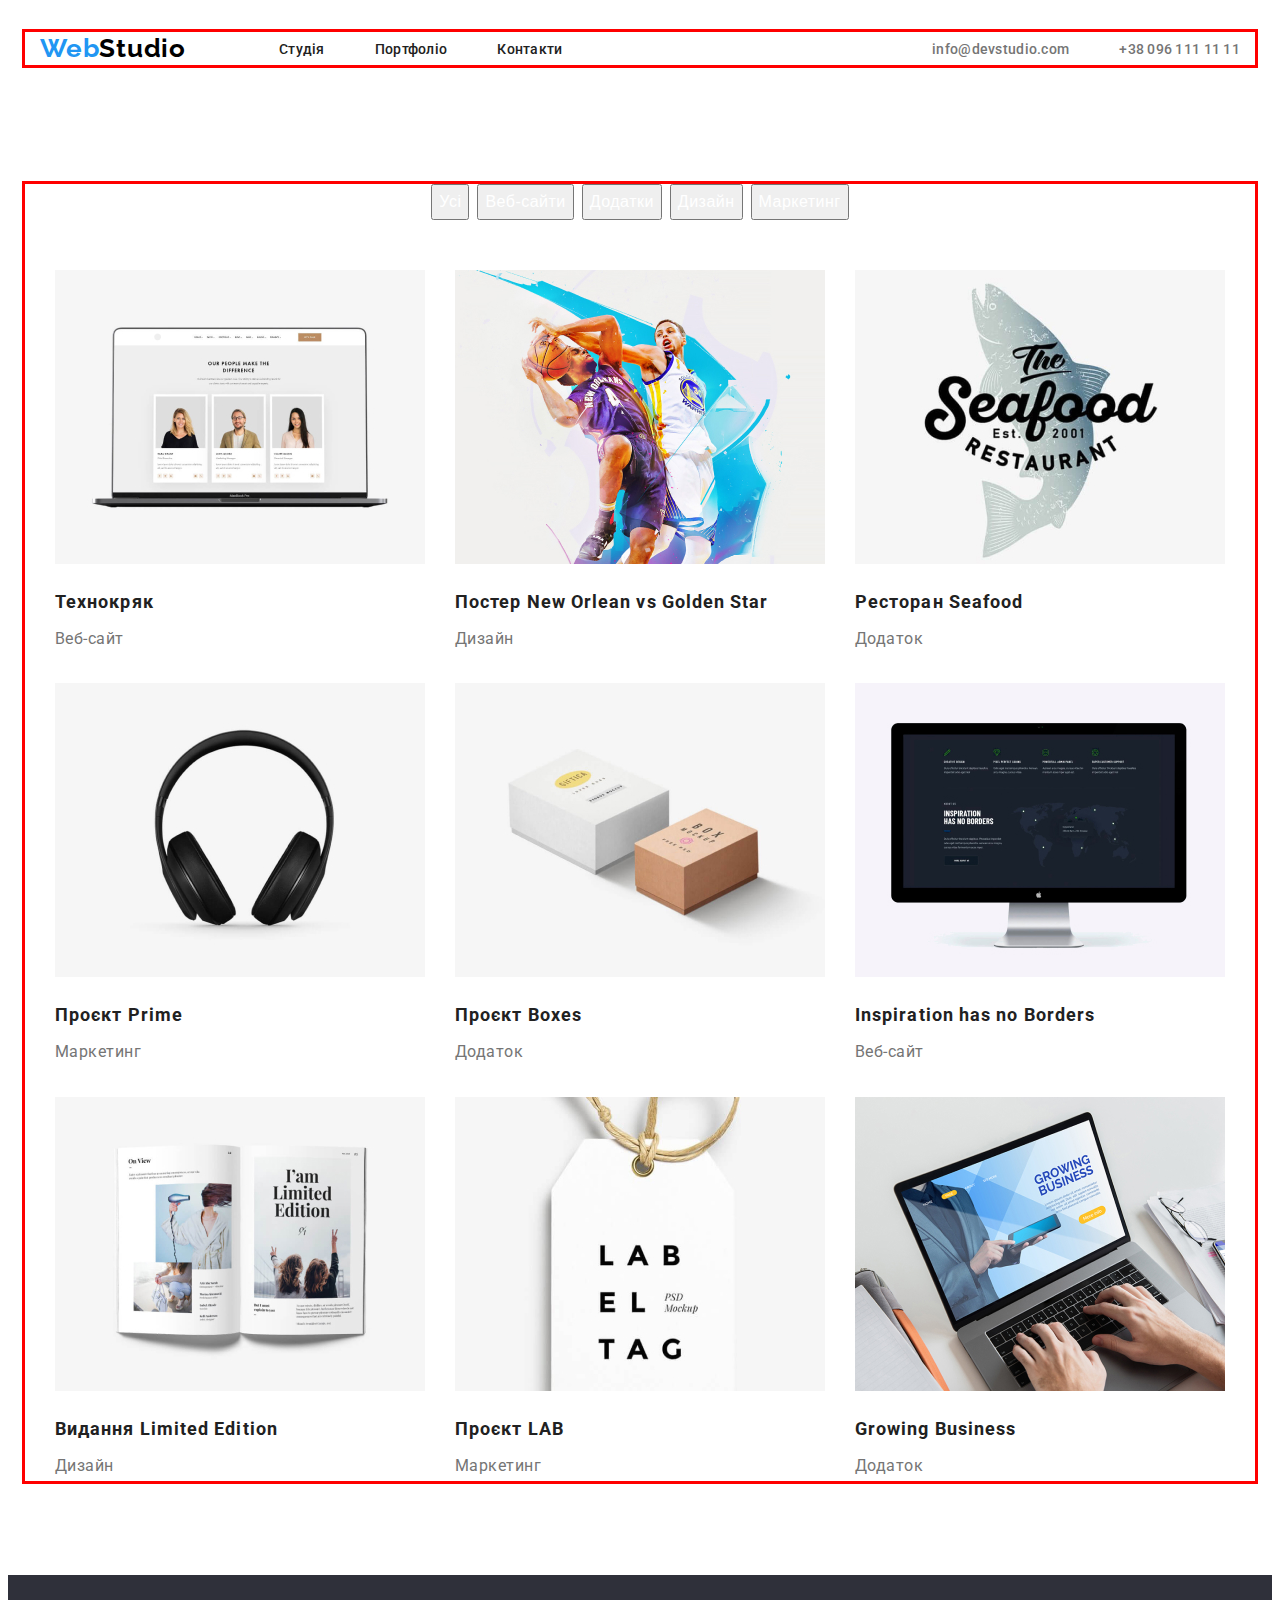
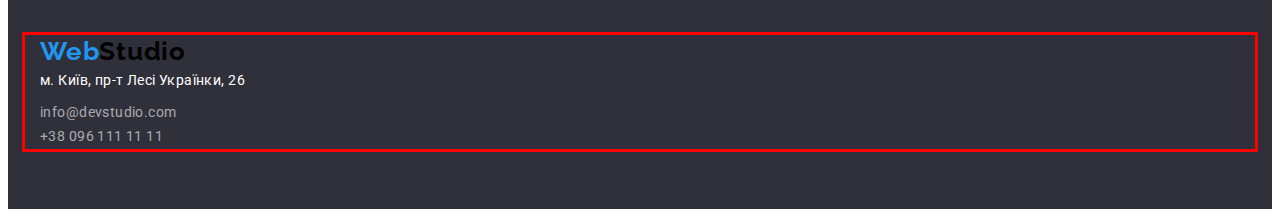
==== commit 3b58c88f: "portfolio flex" ====
--- a/portfolio.html
+++ b/portfolio.html
@@ -14,7 +14,9 @@
     <link rel="stylesheet" href="./style.css">
 </head>
 <body>
+  
   <header class="header">
+    <div class="container">
     <nav class="header-navigation">
 
     <a class="header-logo" href="./index.html">Web<span class="header-logo-color">Studio</span></a>
@@ -32,9 +34,10 @@
       </li>
     </ul>
   </nav>
-
+</div>
   </header>
-      <main>
+      <main class="main">
+        <div class="container">
         <ul class="button-list">
             <li class="buttons-item"><button type="button" class="buttons-element">Усі</button></li>
             <li class="buttons-item"><button type="button" class="buttons-element">Веб-сайти</button></li>
@@ -89,8 +92,10 @@
                 <p class="poster-text">Додаток</p>
             </li>
         </ul>
+      </div>
       </main>
       <footer class="footer">
+        <div class="container">
         <a href="./index.html" class="footer-link">Web<span class="footer-link-color">Studio</span></a>
         
           <ul class="footer-list">
@@ -105,7 +110,7 @@
               <a href="tel:+380961111111" class="footer-contact">+38 096 111 11 11</a>
             </li>
           </ul>
-        
+        </div>
       </footer>
 </body>
 </html>--- a/style.css
+++ b/style.css
@@ -96,6 +96,10 @@
 .hero{
     padding-top: 200px;
     padding-bottom: 200px;
+    background: #2F303A;
+    width: 1600px;
+height: 600px;
+flex-shrink: 0;
 }
 .hero-title{
     font-weight: 900;
@@ -121,20 +125,27 @@
 align-items: center;
 text-align: center;
 letter-spacing: 0.06em;
-
+display: block;
 color: #FFFFFF;
-
-}
-
-.advantage-title{
+margin-left: 692px;
+}
+.advantage{
+padding-top: 94px;
+padding-bottom: 94px;
+
+}
+.advantage-list{
     font-weight: 700;
 font-size: 14px;
 line-height: 1.25;
 letter-spacing: 0.03em;
-text-transform: uppercase;
-
-color: #212121;
-}
+display: flex;
+gap: 30px;
+
+color: #212121;
+
+}
+
 
 .advantage-text{
     font-weight: 400;
@@ -146,17 +157,38 @@
 
 color: #757575;
 }
-
+.advantage-title{
+    margin-bottom: 10px;
+    color: #212121;
+font-size: 14px;
+font-family: Roboto;
+font-weight: 700;
+letter-spacing: 0.42px;
+text-transform: uppercase;
+}
+.what-we-do{
+    padding-bottom: 94px;
+}
 .what-we-do-title{
     font-weight: 700;
 font-size: 36px;
 line-height: 1.16;
 text-align: center;
 letter-spacing: 0.03em;
-
-color: #212121;
-}
-
+margin-bottom: 50px;
+margin-left: 617;
+margin-right: 617;
+color: #212121;
+}
+.what-we-do-list{
+
+    display: flex;
+    gap: 30px;
+}
+.our-team{
+    padding-top: 94px;
+    padding-bottom: 94px;
+}
 .our-team-title{
     font-family: 'Roboto';
     font-style: normal;
@@ -166,9 +198,18 @@
     text-align: center;
     letter-spacing: 0.03em;
     color: #212121;
-
-}
-
+margin-bottom: 50px;
+}
+.our-team-list{
+    display: flex;
+    gap: 30px;
+
+}
+.our-team-image{
+    width: 270px;
+height: 260px;
+
+}
 .our-team-text{
     font-weight: 400;
     font-size: 16px;
@@ -177,6 +218,7 @@
     
     text-align: center;
     letter-spacing: 0.03em;
+    padding-bottom: 30px;
     
     color: #757575;
 }
@@ -192,23 +234,28 @@
 line-height: 1.18;
 text-align: center;
 letter-spacing: 0.03em;
-
-color: #212121;
-}
-
+margin-top: 30px;
+margin-bottom: 10px;
+color: #212121;
+}
+.footer{
+    padding-bottom: 60px;
+padding-top: 60px;
+    background: #2F303A;
+}
 .footer-link-color{
 color: 
 #FFFFFF;
 }
 .footer-link{
-
+margin-bottom: 20px;
     font-family: 'Raleway';
 
     font-weight: 700;
     font-size: 26px;
     line-height: 1.25;
     
-    
+    padding-bottom: 20px;
     letter-spacing: 0.03em;
     
     color: #2196F3;
@@ -223,7 +270,7 @@
 font-weight: 400;
 font-size: 14px;
 line-height: 24px;
-
+padding-bottom: 9px;
 letter-spacing: 0.03em;
 
 color: #FFFFFF;
@@ -256,6 +303,7 @@
 }
 
 .poster-name{
+    margin-top: 20px;
     font-weight: 700;
 font-size: 18px;
 line-height: 2;
@@ -266,6 +314,7 @@
 }
 
 .poster-text{
+    margin-top: 4px;
     font-weight: 400;
 font-size: 16px;
 line-height: 1.87;
@@ -276,5 +325,19 @@
 
 }
 
-
-
+.button-list{
+    display: flex;
+justify-content: center;
+gap: 8px;
+margin-bottom: 50px;
+}
+.posters-list{
+    display: flex;
+    gap: 30px;
+    flex-wrap: wrap;
+    justify-content: center;
+}
+.main{
+    padding-top: 94px;
+padding-bottom: 94px;
+}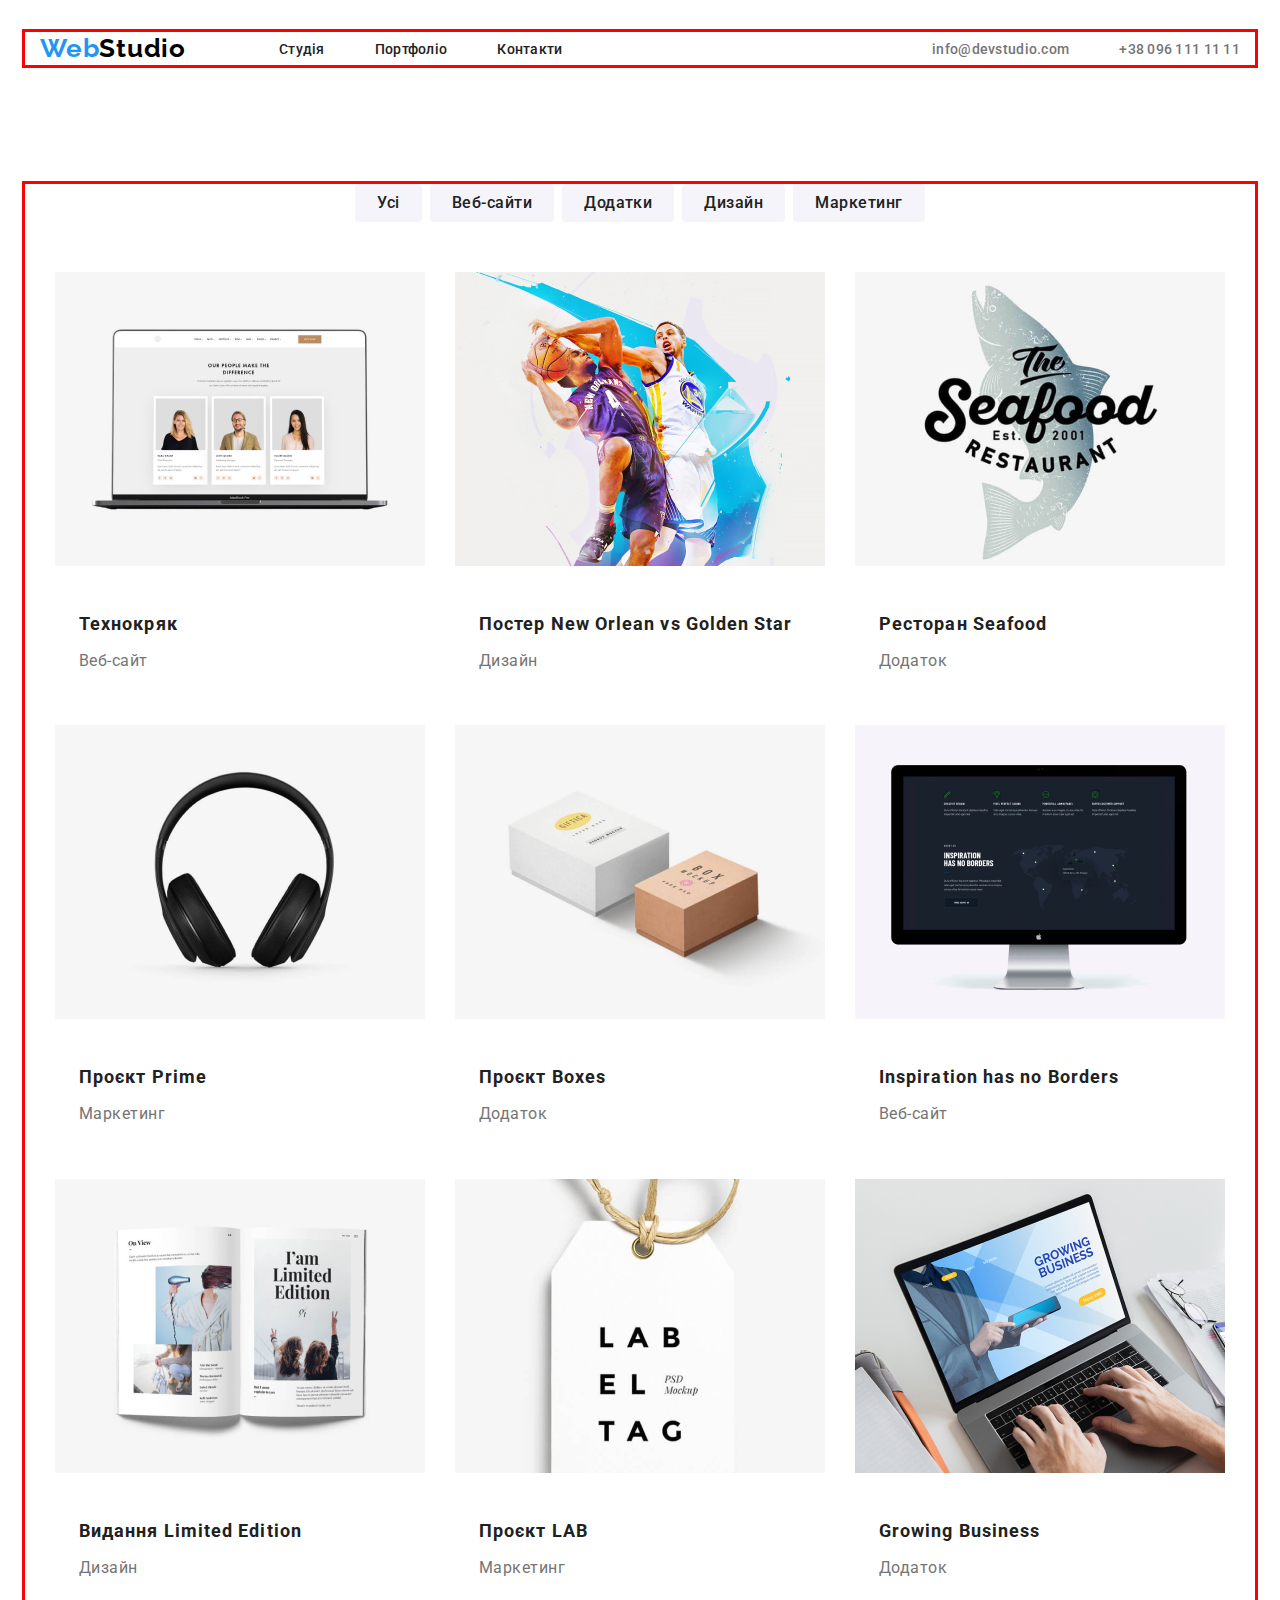
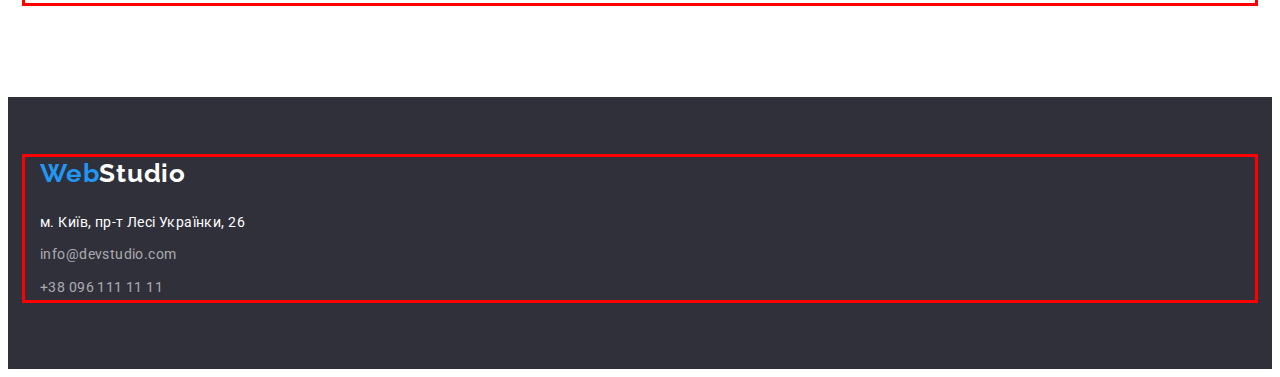
==== commit 9a5fc685: "fix portfolio" ====
--- a/portfolio.html
+++ b/portfolio.html
@@ -12,6 +12,7 @@
 
     <link rel="stylesheet" href="https://cdnjs.cloudflare.com/ajax/libs/modern-normalize/1.1.0/modern-normalize.min.css" integrity="sha512-wpPYUAdjBVSE4KJnH1VR1HeZfpl1ub8YT/NKx4PuQ5NmX2tKuGu6U/JRp5y+Y8XG2tV+wKQpNHVUX03MfMFn9Q==" crossorigin="anonymous" referrerpolicy="no-referrer" />
     <link rel="stylesheet" href="./style.css">
+    <link rel="stylesheet" href="./reset.css">
 </head>
 <body>
   
@@ -46,50 +47,69 @@
             <li class="buttons-item"><button type="button" class="buttons-element">Маркетинг</button></li>
         </ul>
         <ul class="posters-list">
+          
             <li class="posters-item">
-                <img src="./images/poster-1.jpg" alt="постер 1" class="posters-image">
+              <img src="./images/poster-1.jpg" alt="постер 1" class="posters-image">
+              <div class="poster-box">
                 <h2 class="poster-name">Технокряк</h2>
                 <p class="poster-text">Веб-сайт</p>
+              </div>
             </li>
             <li class="posters-item">
                 <img src="./images/poster-2.jpg" alt="постер 2" class="posters-image">
+              <div class="poster-box">
                 <h2 class="poster-name">Постер New Orlean vs Golden Star</h2>
                 <p class="poster-text">Дизайн</p>
+              </div>
             </li>
             <li class="posters-item">
                 <img src="./images/poster-3.jpg" alt="постер 3" class="posters-image">
+                <div class="poster-box">
                 <h2 class="poster-name">Ресторан Seafood</h2>
                 <p class="poster-text">Додаток</p>
+              </div>
             </li>
             <li class="posters-item">
                 <img src="./images/poster-4.jpg" alt="постер 4" class="posters-image">
+                <div class="poster-box">
                 <h2 class="poster-name">Проєкт Prime</h2>
                 <p class="poster-text">Маркетинг</p>
+              </div>
             </li>
             <li class="posters-item">
                 <img src="./images/poster-5.jpg" alt="постер 5" class="posters-image">
+                <div class="poster-box">
                 <h2 class="poster-name">Проєкт Boxes</h2>
                 <p class="poster-text">Додаток</p>
+              </div>
             </li>
             <li class="posters-item">
                 <img src="./images/poster-6.jpg" alt="постер 6" class="posters-image">
+                <div class="poster-box">
                 <h2 class="poster-name">Inspiration has no Borders</h2>
                 <p class="poster-text">Веб-сайт</p>
+              </div>
             </li>
             <li class="posters-item">
                 <img src="./images/poster-7.jpg" alt="постер 7" class="posters-image">
+                <div class="poster-box">
                 <h2 class="poster-name">Видання Limited Edition</h2>
                 <p class="poster-text">Дизайн</p>
+              </div>
             </li>
             <li class="posters-item">
                 <img src="./images/poster-8.jpg" alt="постер 8" class="posters-image">
+                <div class="poster-box">
                 <h2 class="poster-name">Проєкт LAB</h2>
                 <p class="poster-text">Маркетинг</p>
+              </div>
             </li>
             <li class="posters-item">
                 <img src="./images/poster-9.jpg" alt="постер 9" class="posters-image">
+                <div class="poster-box">
                 <h2 class="poster-name">Growing Business</h2>
                 <p class="poster-text">Додаток</p>
+              </div>
             </li>
         </ul>
       </div>
--- a/style.css
+++ b/style.css
@@ -1,27 +1,4 @@
-body{
-    font-family: 'Roboto';
-
-}
-ul, ol {
-    list-style: none;
-    padding: 0;
-    margin: 0;
-}
-h1, h2, h3, h4, h5, h6,p {
-    margin: 0;
-}
- 
-a{
-    text-decoration: none;
-}
-
-address {
-    font-style: normal;
-}
-
-img{
-    display: block;
-}
+
 
 .container {
 outline: solid red;
@@ -97,8 +74,7 @@
     padding-top: 200px;
     padding-bottom: 200px;
     background: #2F303A;
-    width: 1600px;
-height: 600px;
+
 flex-shrink: 0;
 }
 .hero-title{
@@ -109,9 +85,11 @@
 text-align: center;
 letter-spacing: 0.06em;
 text-transform: uppercase;
-
+max-width: 696px;
 color: #FFFFFF;
 margin-bottom: 30px;
+margin-right: auto;
+margin-left: auto;
 }
 
 
@@ -127,7 +105,15 @@
 letter-spacing: 0.06em;
 display: block;
 color: #FFFFFF;
-margin-left: 692px;
+margin-left: auto;
+margin-right: auto;
+border-radius: 4px;
+background: #2196F3;
+box-shadow: 0px 4px 4px 0px rgba(0, 0, 0, 0.15);
+width: 216px;
+height: 50px;
+flex-shrink: 0;
+
 }
 .advantage{
 padding-top: 94px;
@@ -250,27 +236,22 @@
 .footer-link{
 margin-bottom: 20px;
     font-family: 'Raleway';
-
+display: block;
     font-weight: 700;
     font-size: 26px;
     line-height: 1.25;
-    
-    padding-bottom: 20px;
     letter-spacing: 0.03em;
-    
     color: #2196F3;
-
-    
 }
 .footer-link-color{
-    color: #000000;
+    color: #FFFFFF;
 }
 
 .footer-address{
 font-weight: 400;
 font-size: 14px;
 line-height: 24px;
-padding-bottom: 9px;
+margin-bottom: 9px;
 letter-spacing: 0.03em;
 
 color: #FFFFFF;
@@ -287,19 +268,40 @@
 color: rgba(255, 255, 255, 0.6);
 }
 
-
+.footer-item{
+    margin-bottom: 9px;
+}
 
 .buttons-element{
+    color: #212121;
+    text-align: center;
+    font-family: Roboto;
+    font-size: 16px;
+    font-style: normal;
     font-weight: 500;
+    line-height: 26px; /* 162.5% */
+    letter-spacing: 0.48px;
+padding-bottom: 6px;
+padding-top: 6px;
+padding-left: 22px;
+padding-right: 22px;
+border-radius: 4px;
+background: #F5F4FA;
+}
+
+.buttons-element:hover{
+    border-radius: 4px;
+background: #2196F3;
+/* shadow-middle */
+box-shadow: 0px 2px 2px 0px rgba(0, 0, 0, 0.12), 0px 1px 2px 0px rgba(0, 0, 0, 0.08), 0px 3px 1px 0px rgba(0, 0, 0, 0.10);
+color: #FFF;
+text-align: center;
+font-family: Roboto;
 font-size: 16px;
-line-height: 1.88;
-
-
-text-align: center;
-letter-spacing: 0.03em;
-
-color: #FFFFFF;
-
+font-style: normal;
+font-weight: 500;
+line-height: 26px; /* 162.5% */
+letter-spacing: 0.48px;
 }
 
 .poster-name{
@@ -340,4 +342,11 @@
 .main{
     padding-top: 94px;
 padding-bottom: 94px;
+}
+
+.poster-box{
+    padding-top: 20px;
+    padding-bottom: 20px;
+    padding-right: 24px;
+    padding-left: 24px;
 }